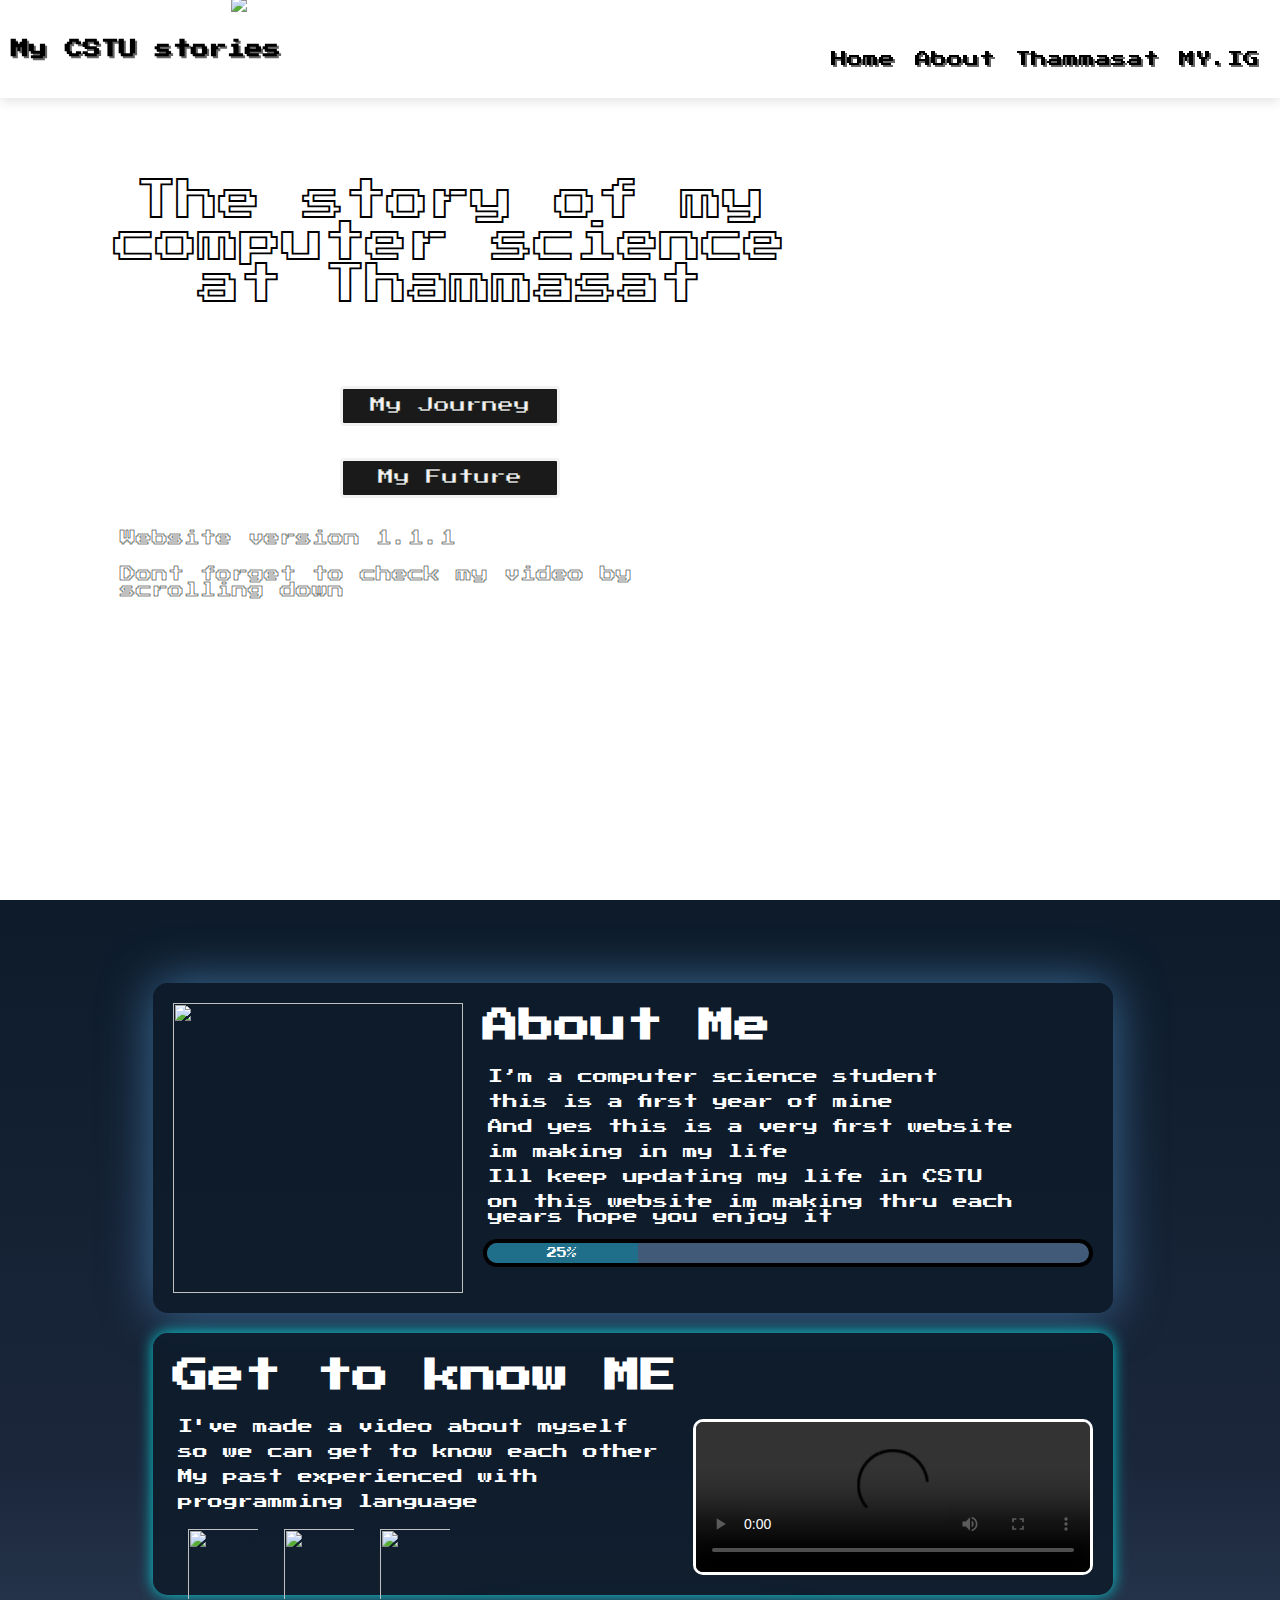
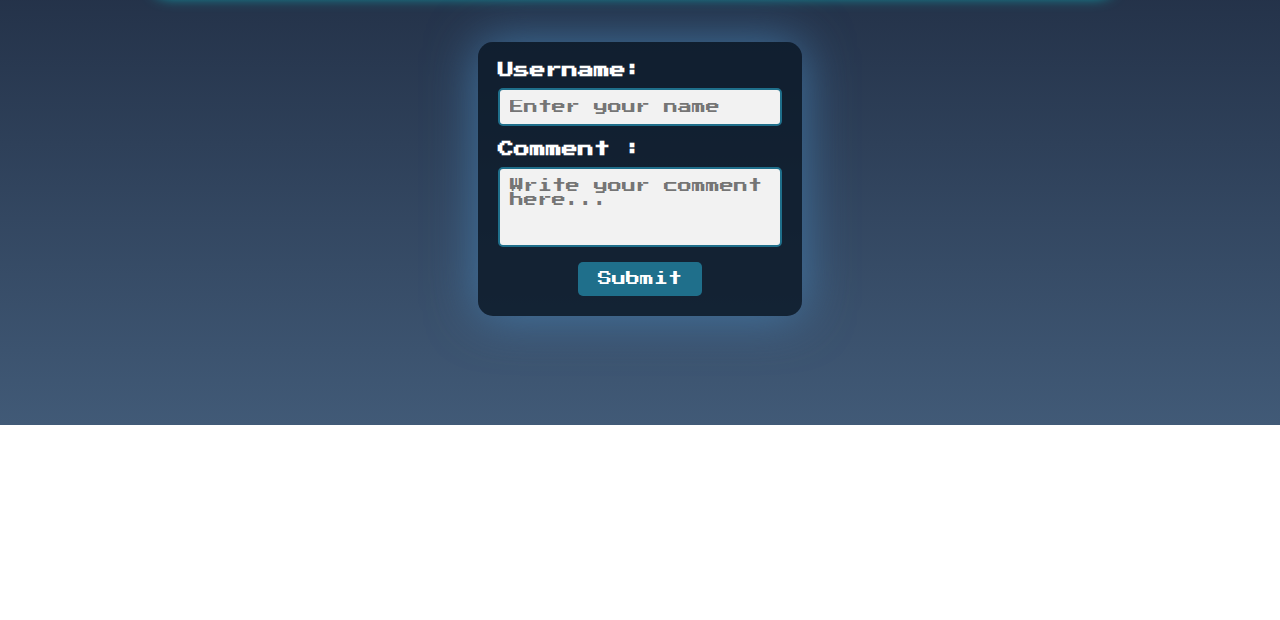
==== index.html @ 6d9c4d35 "Create Comment form" ====
<!DOCTYPE html>
<html lang="en">
    <head>
        <meta charset="UTF-8">
        <meta name="viewport" content="width=device-width, initial-scale=1.0">
        <title>My cstu stories</title>
        <link rel="stylesheet" href="index.css">                    <!--Linking main CSS-->                                        
        <link href="https://fonts.googleapis.com/css2?family=Press+Start+2P&display=swap" rel="stylesheet"> <!--import Font Press Start 2P-->
    </head>
    
    <body class="indexbody">

        <!--Navbar START-->
        <nav>                       
            <div class="topbar">
                <a href="/G26_OurCSTUStories/index.html">My CSTU stories</a>
                <img src="/G26_OurCSTUStories/resources/cs.png">      
            </div>
            <input type="checkbox" id="menu-toggle" class="menu-toggle">
            <label for="menu-toggle" class="menu-icon">
                <span></span>
                <span></span>
                <span></span>
            </label>
            <div class="menuwrap">
               <ul class="menu">  
                <li><a href="/G26_OurCSTUStories/index.html">Home</a></li>
                <li><a href="index.html#aboutme">About</a></li> 
                <li><a href="https://tu.ac.th/">Thammasat</a></li>
                <li><a href="https://www.instagram.com/shin.koom/">MY.IG</a></li>
               </ul>
            </div>
        </nav>
        <!--Navbar END-->

        <!--Banner START-->
        <header class="indexbanner">
            <div class="indexbanner-info">
                <h1>The story of  my computer science at Thammasat</h1>
                <a href="/G26_OurCSTUStories/myjourney.html">My Journey</a>
                <a href="/G26_OurCSTUStories/myfuture.html">My Future</a>
                <p>Website version 1.1.1</p>
                <p>Dont forget to check my video by scrolling down</p>
            </div>
        </header>
        <!--Banner END-->
        
        <!--About me START-->
        <section id="aboutme">
            <div class="box1">
                <img src="/G26_OurCSTUStories/resources/mypic.png">
                <div class="about-text1">
                       <h2>About Me</h2>
                       <p>I’m a computer science student </p>
                       <p>this is a first year of mine</p>
                       <p>And yes this is a very first website</p>
                       <p>im making in my life</p>
                       <p>Ill keep updating my life in CSTU </p>
                       <p>on this website im making thru each years hope you enjoy it</p>
                       <div class="progress-container">
                          <div class="progress-bar" >
                              <p>25%</p>
                          </div> 
                       </div>
                </div>
            </div>
            <div class="box2">
                <div class="about-text2">
                   <h2>Get to know ME</h2>
                   <p>I've made a video about myself</p>
                   <p>so we can get to know each other</p>
                   <p>My past experienced with</p>
                   <p>programming language</p>
                   <div class="badge">
                      <img src="/G26_OurCSTUStories/resources/C++.png" >
                      <img src="/G26_OurCSTUStories/resources/HTML.png" >
                      <img src="/G26_OurCSTUStories/resources/CSS.png" >
                   </div>
                   <video controls>
                     <source src="/G26_OurCSTUStories/resources/myvdo.mp4" type="video/mp4">
                   </video>
                </div>
            </div>

            <div class="commentForm">
                <form id="commentForm">
                    <label for="username">Username:</label>
                    <input type="text" id="username" name="username" placeholder="Enter your name" required>
        
                    <label for="comment">Comment :</label>
                    <textarea id="comment" name="comment" rows="4" placeholder="Write your comment here..." required></textarea>
        
                    <button type="button" id="submitBtn">Submit</button>
                </form>
            </div>

        </section>
        
        
         <!--About me END-->
         
         <!--Footer START-->
        <footer>
             <p>© Copyright 2024. Made by Phurin</p>
        </footer>
        <!--Footer END-->
        
    </body>
</html>
---- index.css ----
/* HOMEPAGE-PART-START */
*
{
    margin: 0;
    padding: 0;
    box-sizing: border-box;
    font-family: 'Press Start 2P', cursive;
}

html 
{
    scroll-behavior: smooth;
    overflow-x: hidden;
}

body
{
    overflow-x: hidden;
}

nav
{
  display: flex;
  justify-content: space-between;
  padding: 27px; 
  width: 100%;     
  z-index: 1000;    
  position: fixed;
  background: rgba(255, 255, 255, 0.308); 
  backdrop-filter: blur(10px); 
  border: 1px solid rgba(255, 255, 255, 0.2); 
  box-shadow: 0 4px 10px rgba(0, 0, 0, 0.1);
}

.topbar a                         
{
   text-decoration: none;
   color: black;
   font-weight: bold;
   font-size: 18px;
}

.topbar img                     
{
   display: none;
}

.menuwrap
{
    display: block;
    max-height: 0; 
    overflow: hidden;
    transition: max-height 0.5s ease-out; 
    margin-left: -150px;
    margin-top: 20px;
}

.menuwrap .menu                         
{
   list-style: none;
}

.menuwrap .menu li                     
{
    margin: 10px 0;         
}

.menuwrap .menu li a                            
{
   text-decoration: none;     
   color: black;
   padding: 10px;
   display: block;
}

.menu-toggle
{
    display: none;
}

.menu-icon
{
    display: inline-block;
    cursor: pointer;
    position: absolute;
    right: 20px;
    
}

.menu-icon span
{
    display: block;
    width: 25px;
    height: 3px;
    background-color: #000000;
    margin: 5px 0;
    transition: transform 0.3s ease; 
}

.menu-toggle:checked + .menu-icon span:nth-child(1)
{
    transform: rotate(45deg) translate(5px, 5px);
}

.menu-toggle:checked + .menu-icon span:nth-child(2)
{
    opacity: 0; 
}

.menu-toggle:checked + .menu-icon span:nth-child(3)
{
    transform: rotate(-45deg) translate(5px, -5px);
}

.menu-toggle:checked + .menu-icon + .menuwrap 
{
    max-height: 300px; 
    transition: max-height 0.5s ease-in;
}

/* Responsive styles for nav bar */
@media (min-width: 780px)
{
    .menuwrap {
        max-height: none; 
    }

    .menuwrap ul {
        display: flex;
    }

    .menuwrap ul li {
        margin: 0 15px;
    }

    .menu-icon {
        display: none;
    }

    nav{
        display: flex;
        justify-content: space-between;
        align-items: center;
        padding: 10px;
    }

    .topbar img
    {
       width: 150px;
       position: fixed;
       top: -5.5px;
       left: 230px
    }

    .topbar img
    {
      display: inline-block;
      animation: bounce 1s infinite alternate;
    }

    @keyframes bounce{
       from 
       {
          transform: translateY(0);
       }
       to 
       {
        transform: translateY(-5px);
       }
    }
}

.indexbody
{
   height: 100%;
}

.menuwrap .menu li, .topbar a
{
    text-shadow: 2px 2px #666;
    transition: color 0.3s ease, text-shadow 0.3s ease;
}

.menuwrap .menu li:hover, .topbar a:hover
{
    color: #ffffff;
    text-shadow: 2px 2px #2DE7F4, 4px 4px #0095EA;
}

.indexbanner
{
    background-image: url(/G26_OurCSTUStories/resources/bg4.gif);
    background-repeat: no-repeat;
    background-size: cover;
    background-position: center;
    width: 100vw;
    height: 100vh;
    display: flex;
    justify-content: left;
    padding-top: 80px;
}

.indexbanner-info
{
    width: 100vh;
    height: 50vh;
    color: #ffffff;
    -webkit-text-stroke: 0.5px rgb(0, 0, 0);
    padding: 100px;
}


.indexbanner-info h1
{
   font-size: 42px;
   font-size: clamp(1.875rem, 1.602rem + 1.364vw, 2.625rem);
   text-align: center;
   margin-bottom: 5rem;
}

.indexbanner a 
{
   display: block;
   width: 220px;
   height: 40px;
   margin: 0.5rem;
   margin-top: 2rem;
   margin-left: auto;
   margin-right: auto;
   background-color: #1a1a1a;
   color: #f2f2f2;
   padding: 0.5rem 1.5rem;
   text-decoration: none; 
   text-align: center;
   border: 3px solid #f2f2f2;
   border-radius: 4px;
   transition: background-color 0.2s ease, color 0.2s ease;
   margin-bottom: 2rem;
}

.indexbanner a:hover 
{
   background-color: #f2f2f2; 
   color: #1a1a1a; 
   border-color: #1a1a1a; 
}

.indexbanner-info p
{
    margin: 20px;
    font-size: clamp(0.75rem, 0.659rem + 0.455vw, 1rem);
}

#aboutme
{
    background: linear-gradient(to bottom, #0d1b2a, #1b263b, #415a77); 
    color: white;
    margin: 0;
    padding: 0;
    height: 125vh;
    width: auto;
    display: flex;
    align-items: center;
    justify-content: center;
    flex-direction: column;
    gap: 20px;
}

.box1
{
    display: flex;
    background-color: rgba(13, 27, 42, 0.85);
    color: #fff;
    border-radius: 15px;
    padding: 20px;
    max-width: 960px;
    box-shadow: 0 0 50px rgba(70, 130, 180, 0.8);
    transform: translate(-7px, -7px);
    transition: all 0.3s ease;
}

.box2
{
    display: flex;
    background-color: rgba(13, 27, 42, 0.85);
    color: #fff;
    border-radius: 15px;
    padding: 20px;
    max-width: 1000px;
    box-shadow: 0 0 15px rgba(0, 255, 255, 0.8);
    transform: translate(-7px, -7px);
    transition: all 0.3s ease;
}


video
{
    display: flex;
    width: 200px;
    border-radius: 10px;
    border: 3px solid white;
}

.box1 img
{
    width: 290px;
    height: 290px;
    object-fit: cover;
    margin-right: 20px;
    image-rendering: pixelated;
}

.about-text1 h2
{
    font-size: 36px;
    font-size: clamp(0.938rem, 0.46rem + 2.386vw, 2.25rem);
    padding-bottom: 20px;
    padding-top: 5px;
}

.about-text2 h2
{
    font-size: 36px;
    font-size: clamp(0.938rem, 0.46rem + 2.386vw, 2.25rem);
    padding-bottom: 20px;
    padding-top: 5px;
}
  
.about-text1 p, .about-text2 p
{
    font-size: 15px;
    font-size: clamp(0.563rem, 0.426rem + 0.682vw, 0.938rem);
    padding: 5px;
}

.progress-container 
{
    background-color: #415a77;;
    border-radius: 15px;
    overflow: hidden;
    margin: 10px 0;
    border: 4px solid #000;
}

.progress-bar 
{
    height: 20px;
    background-color: #1f6f8b;
    width: 25%;
    text-align: center;
}

.progress-bar p
{
    font-size: 10px;
    padding: 5px;
}

.badge
{
    padding: 10px;
}


.badge img
{
    width: 80px;
    height: 80px;
    padding: 5px;
}

footer
{
    background: black;
    padding: 1rem;
    text-align: center;
    font-size: 10px;
    color: white;
    bottom: 0;
    width: 100%;
    height: 2%;
    position: relative;
    bottom: -17vh;
}


@media (max-width: 480px)
{
    .indexbanner
    {
        justify-content: center;
    }
}

@media (max-width: 1000px)
{
    .box1 img
    {
        width: 220px;
        height: 220px;
    }

    .badge img
    {
        width: 50px;
        height: 50px;
        padding: 5px;
    }

    video
    {
        
        width: 250px;
        
    }

}

@media (min-width: 650px)
{
    video
    {
        width: 300px;
        margin-top: -200px;
        margin-left: 380px;
    }

}

@media (min-width: 790px)
{
    video
    {
        width: 320px;
        margin-top: -200px;
        margin-left: 450px;
    }

}

@media (min-width: 1100px)
{
    video
    {
        width: 400px;
        margin-top: -200px;
        margin-left: 520px;
    }
}

form {
    display: flex;
    flex-direction: column;
    align-items: center;
    background-color: rgba(13, 27, 42, 0.85);
    color: #ffffff;
    border-radius: 15px;
    padding: 20px;
    width: 90%; 
    max-width: 960px;
    box-shadow: 0 0 50px rgba(70, 130, 180, 0.8);
    transform: translate(0, 0);
    transition: all 0.3s ease;
    margin: 20px auto; 
}

form label {
    font-weight: bold;
    margin-bottom: 10px;
    text-align: left;
    width: 100%;
}

form input,
form textarea {
    width: 100%;
    padding: 10px;
    margin-bottom: 15px;
    border: 2px solid #1f6f8b;
    border-radius: 5px;
    background-color: #f2f2f2;
    font-size: 14px;
}

form button {
    background-color: #1f6f8b;
    color: white;
    border: none;
    padding: 10px 20px;
    border-radius: 5px;
    font-size: 14px;
    cursor: pointer;
    transition: background-color 0.3s ease, transform 0.3s ease;
}

form button:hover {
    background-color: #2a9fd6;
    transform: scale(1.05);
}

form textarea {
    resize: none; 
}

@media (max-width: 768px) {
    form {
        padding: 15px;
    }

    form button {
        font-size: 12px;
    }
}

/* HOMEPAGE-PART-END */
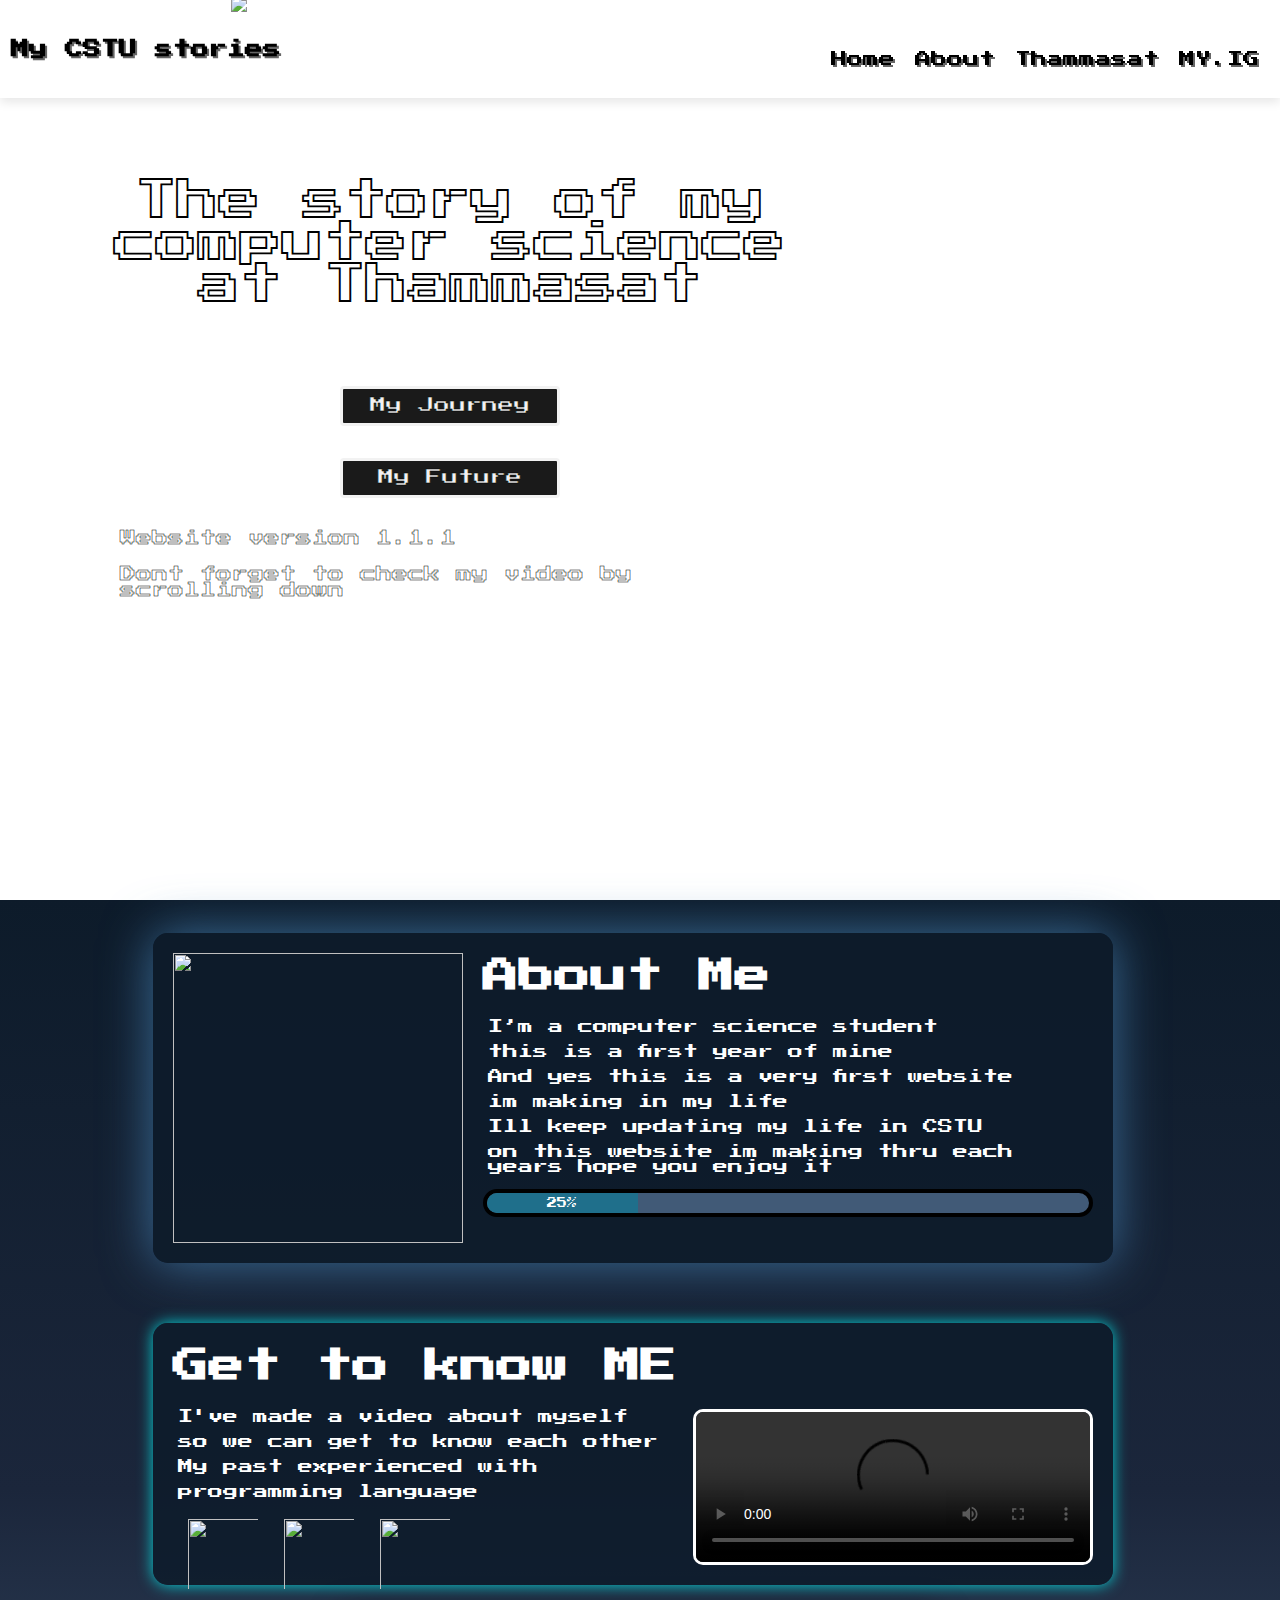
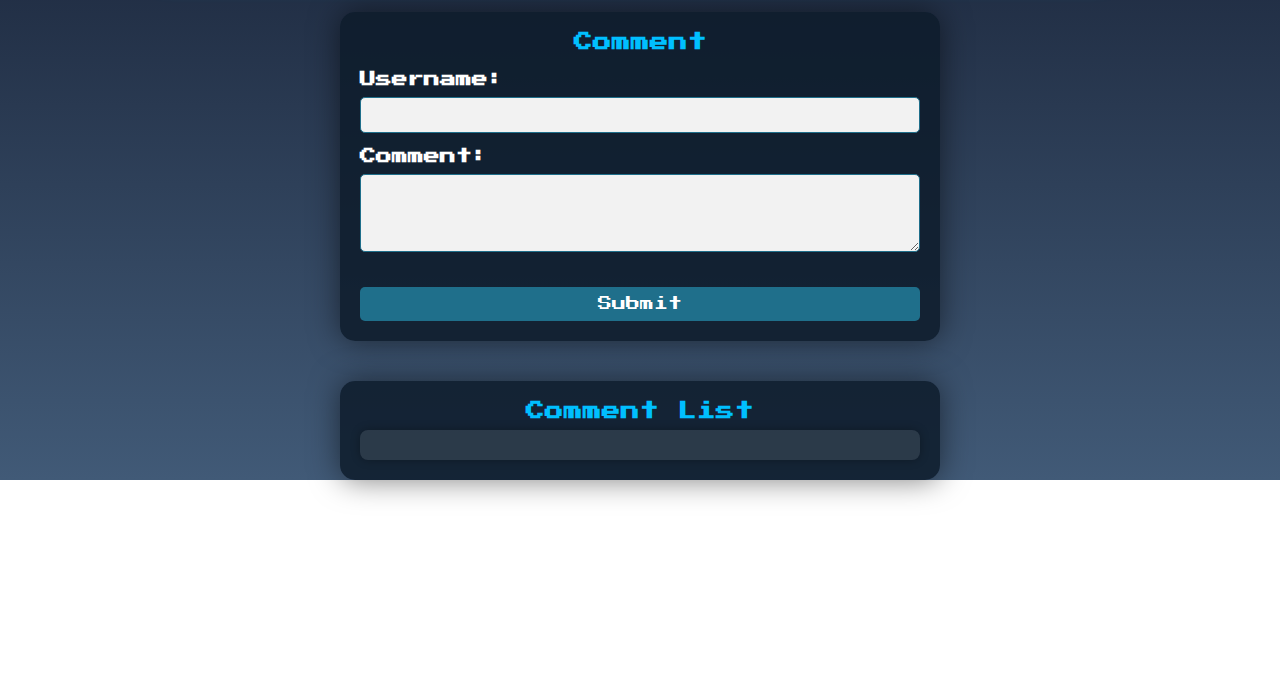
==== commit 95823d0a: "Change comment box" ====
--- a/index.html
+++ b/index.html
@@ -82,18 +82,26 @@
                 </div>
             </div>
 
-            <div class="commentForm">
-                <form id="commentForm">
-                    <label for="username">Username:</label>
-                    <input type="text" id="username" name="username" placeholder="Enter your name" required>
+            <form id="commentForm">
+                <h3>Comment</h3>
+                <label for="username">Username:</label>
+                <input type="text" id="username" name="username" required>
+                
+                <label for="comment">Comment:</label>
+                <textarea id="comment" name="comment" rows="4" required></textarea>
+                
+                <button type="submit" id="submitBtn">Submit</button>
+            </form>
         
-                    <label for="comment">Comment :</label>
-                    <textarea id="comment" name="comment" rows="4" placeholder="Write your comment here..." required></textarea>
-        
-                    <button type="button" id="submitBtn">Submit</button>
-                </form>
+            <div class="commentsListContainer">
+                <h3>Comment List</h3>
+                <div id="output" class="outputBox">
+                
+                </div>
             </div>
-
+            
+            <script src="script.js"></script>
+            
         </section>
         
         
--- a/index.css
+++ b/index.css
@@ -257,7 +257,7 @@
     color: white;
     margin: 0;
     padding: 0;
-    height: 125vh;
+   
     width: auto;
     display: flex;
     align-items: center;
@@ -277,6 +277,7 @@
     box-shadow: 0 0 50px rgba(70, 130, 180, 0.8);
     transform: translate(-7px, -7px);
     transition: all 0.3s ease;
+    margin: 40px;
 }
 
 .box2
@@ -290,6 +291,7 @@
     box-shadow: 0 0 15px rgba(0, 255, 255, 0.8);
     transform: translate(-7px, -7px);
     transition: all 0.3s ease;
+    
 }
 
 
@@ -448,39 +450,44 @@
     }
 }
 
+
 form {
-    display: flex;
-    flex-direction: column;
-    align-items: center;
-    background-color: rgba(13, 27, 42, 0.85);
-    color: #ffffff;
+    width: 90%;
+    max-width: 600px;
+    padding: 20px;
+    background-color: rgba(13, 27, 42, 0.85); 
     border-radius: 15px;
-    padding: 20px;
-    width: 90%; 
-    max-width: 960px;
-    box-shadow: 0 0 50px rgba(70, 130, 180, 0.8);
-    transform: translate(0, 0);
-    transition: all 0.3s ease;
-    margin: 20px auto; 
-}
+    box-shadow: 0 0 30px rgba(0, 0, 0, 0.5); 
+    margin-bottom: 20px;
+}
+
+
+form h3 {
+    color: #00bfff;
+    text-align: center;
+    padding-bottom: 20px;
+}
+
 
 form label {
     font-weight: bold;
-    margin-bottom: 10px;
-    text-align: left;
-    width: 100%;
-}
+    margin-bottom: 8px;
+}
+
 
 form input,
 form textarea {
     width: 100%;
     padding: 10px;
-    margin-bottom: 15px;
-    border: 2px solid #1f6f8b;
+    border: 1px solid #1f6f8b;
     border-radius: 5px;
     background-color: #f2f2f2;
+    color: #333;
     font-size: 14px;
-}
+    margin-top: 10px;
+    margin-bottom: 15px;
+}
+
 
 form button {
     background-color: #1f6f8b;
@@ -491,6 +498,9 @@
     font-size: 14px;
     cursor: pointer;
     transition: background-color 0.3s ease, transform 0.3s ease;
+    margin-top: 10px;
+    width: 100%;
+    margin-top: 20px;
 }
 
 form button:hover {
@@ -498,18 +508,35 @@
     transform: scale(1.05);
 }
 
-form textarea {
-    resize: none; 
-}
-
-@media (max-width: 768px) {
-    form {
-        padding: 15px;
-    }
-
-    form button {
-        font-size: 12px;
-    }
-}
+
+.commentsListContainer {
+    width: 90%;
+    max-width: 600px;
+    padding: 20px;
+    background-color: rgba(13, 27, 42, 0.85);
+    border-radius: 15px;
+    box-shadow: 0 0 30px rgba(0, 0, 0, 0.5);
+}
+
+.commentsListContainer h3 {
+    color: #00bfff; 
+    text-align: center;
+}
+
+.outputBox {
+    background-color: rgba(255, 255, 255, 0.1);
+    padding: 15px;
+    margin-top: 10px;
+    border-radius: 8px;
+    box-shadow: 0 0 10px rgba(0, 0, 0, 0.3);
+    color: #ffffff;
+    font-size: 16px;
+}
+
+.outputBox p {
+    margin: 10px 0;
+    line-height: 1.5;
+}
+
 
 /* HOMEPAGE-PART-END */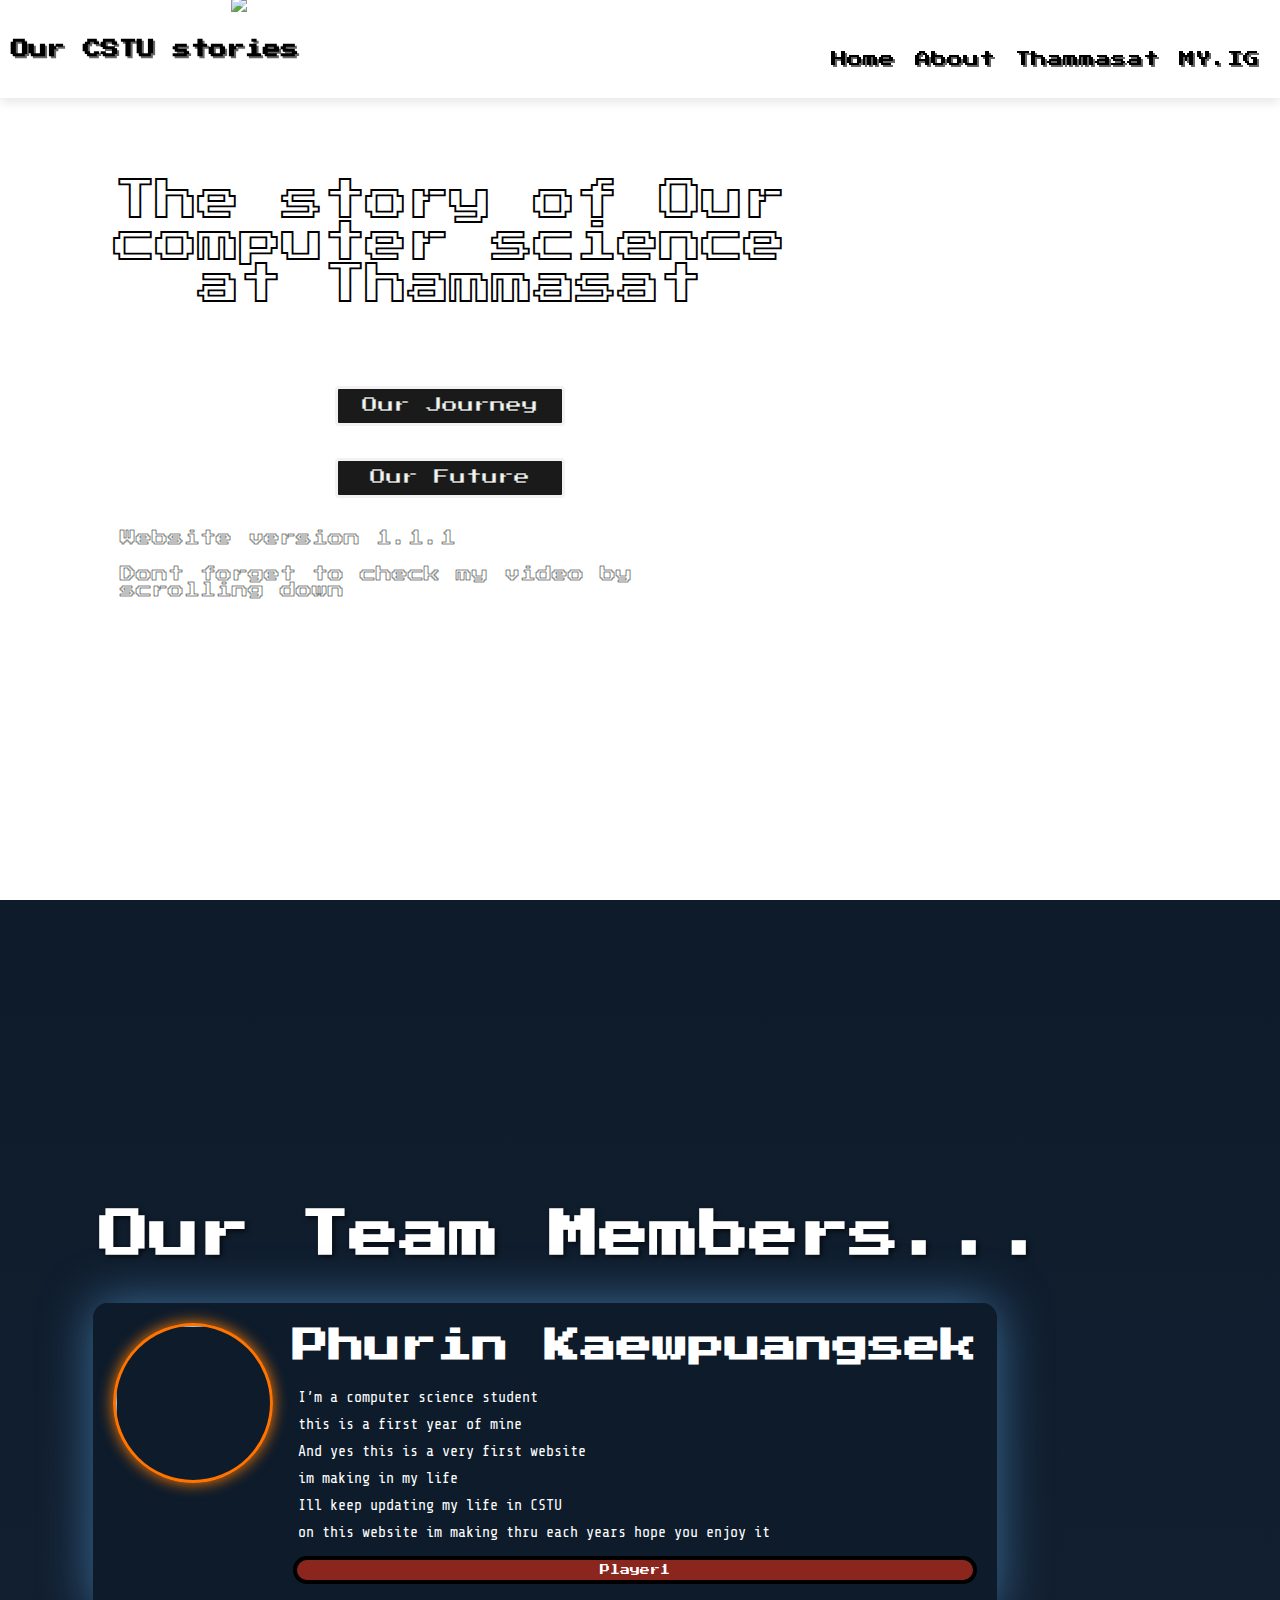
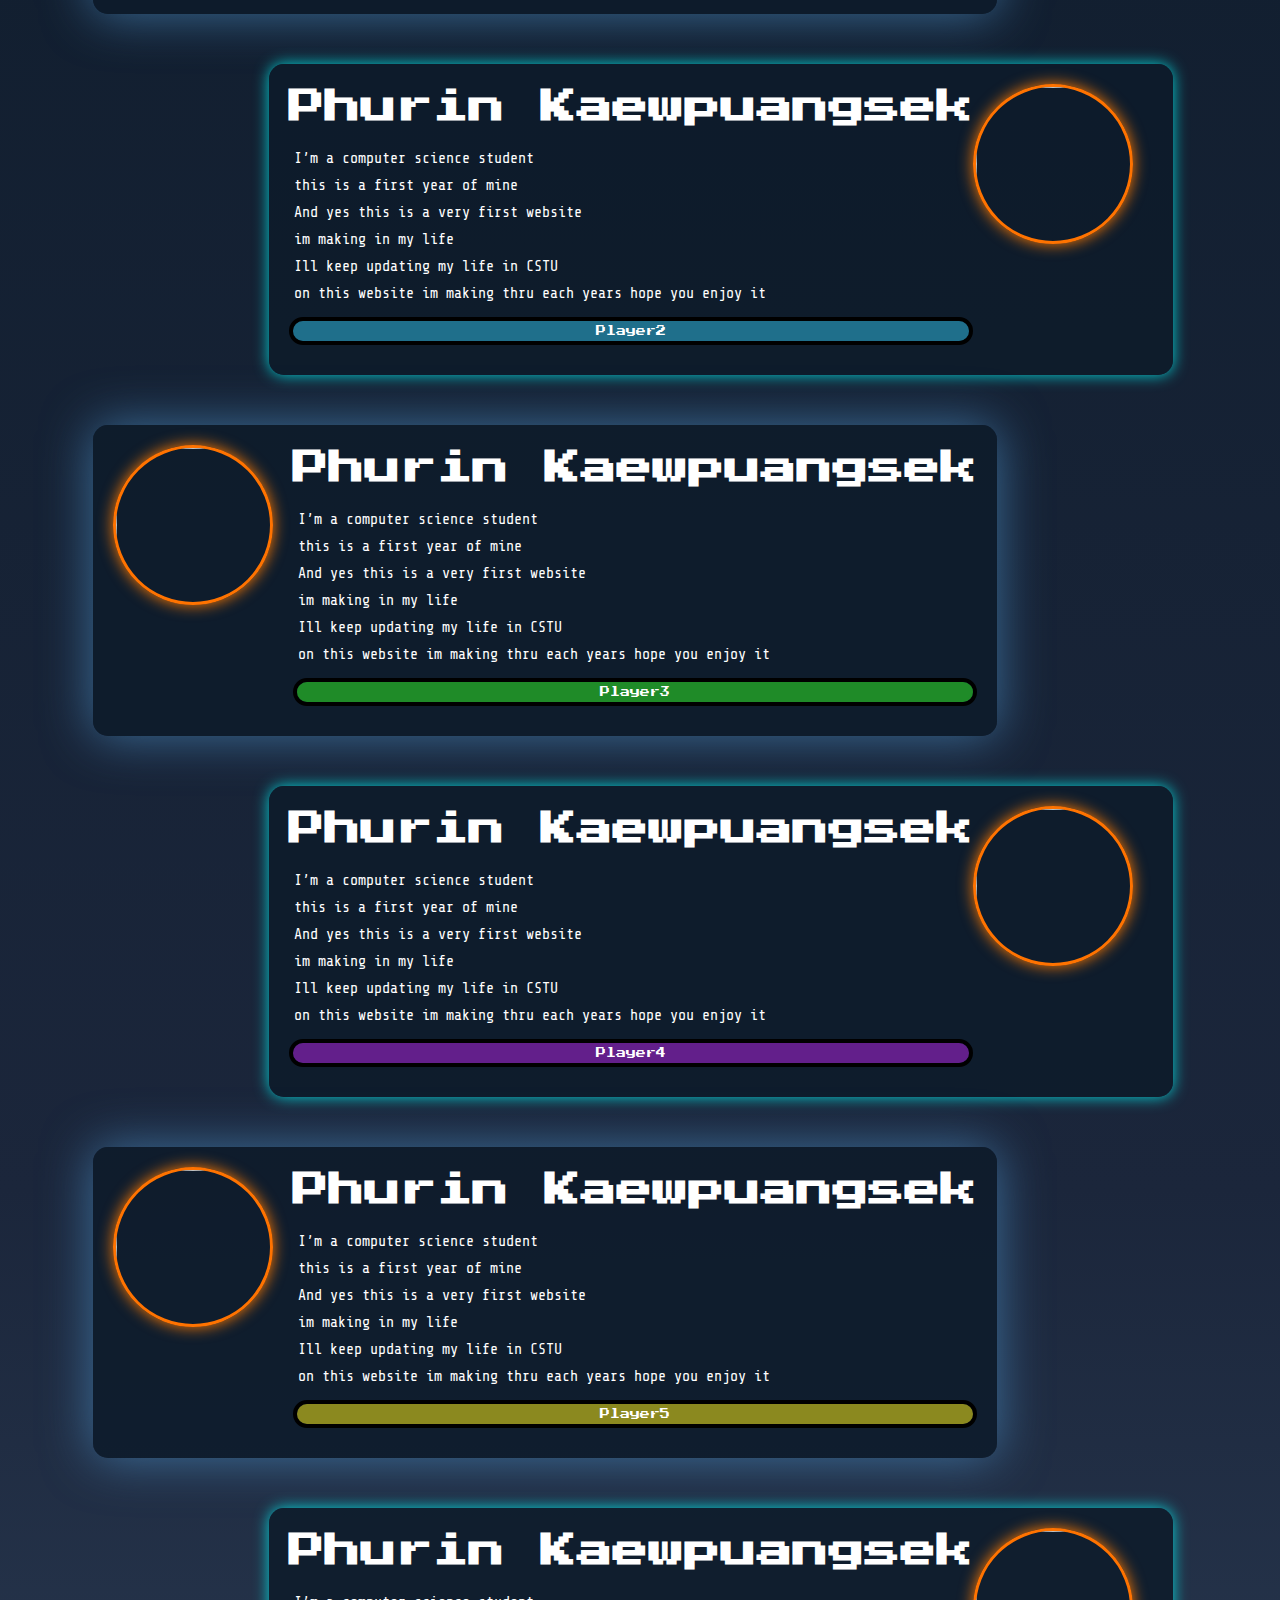
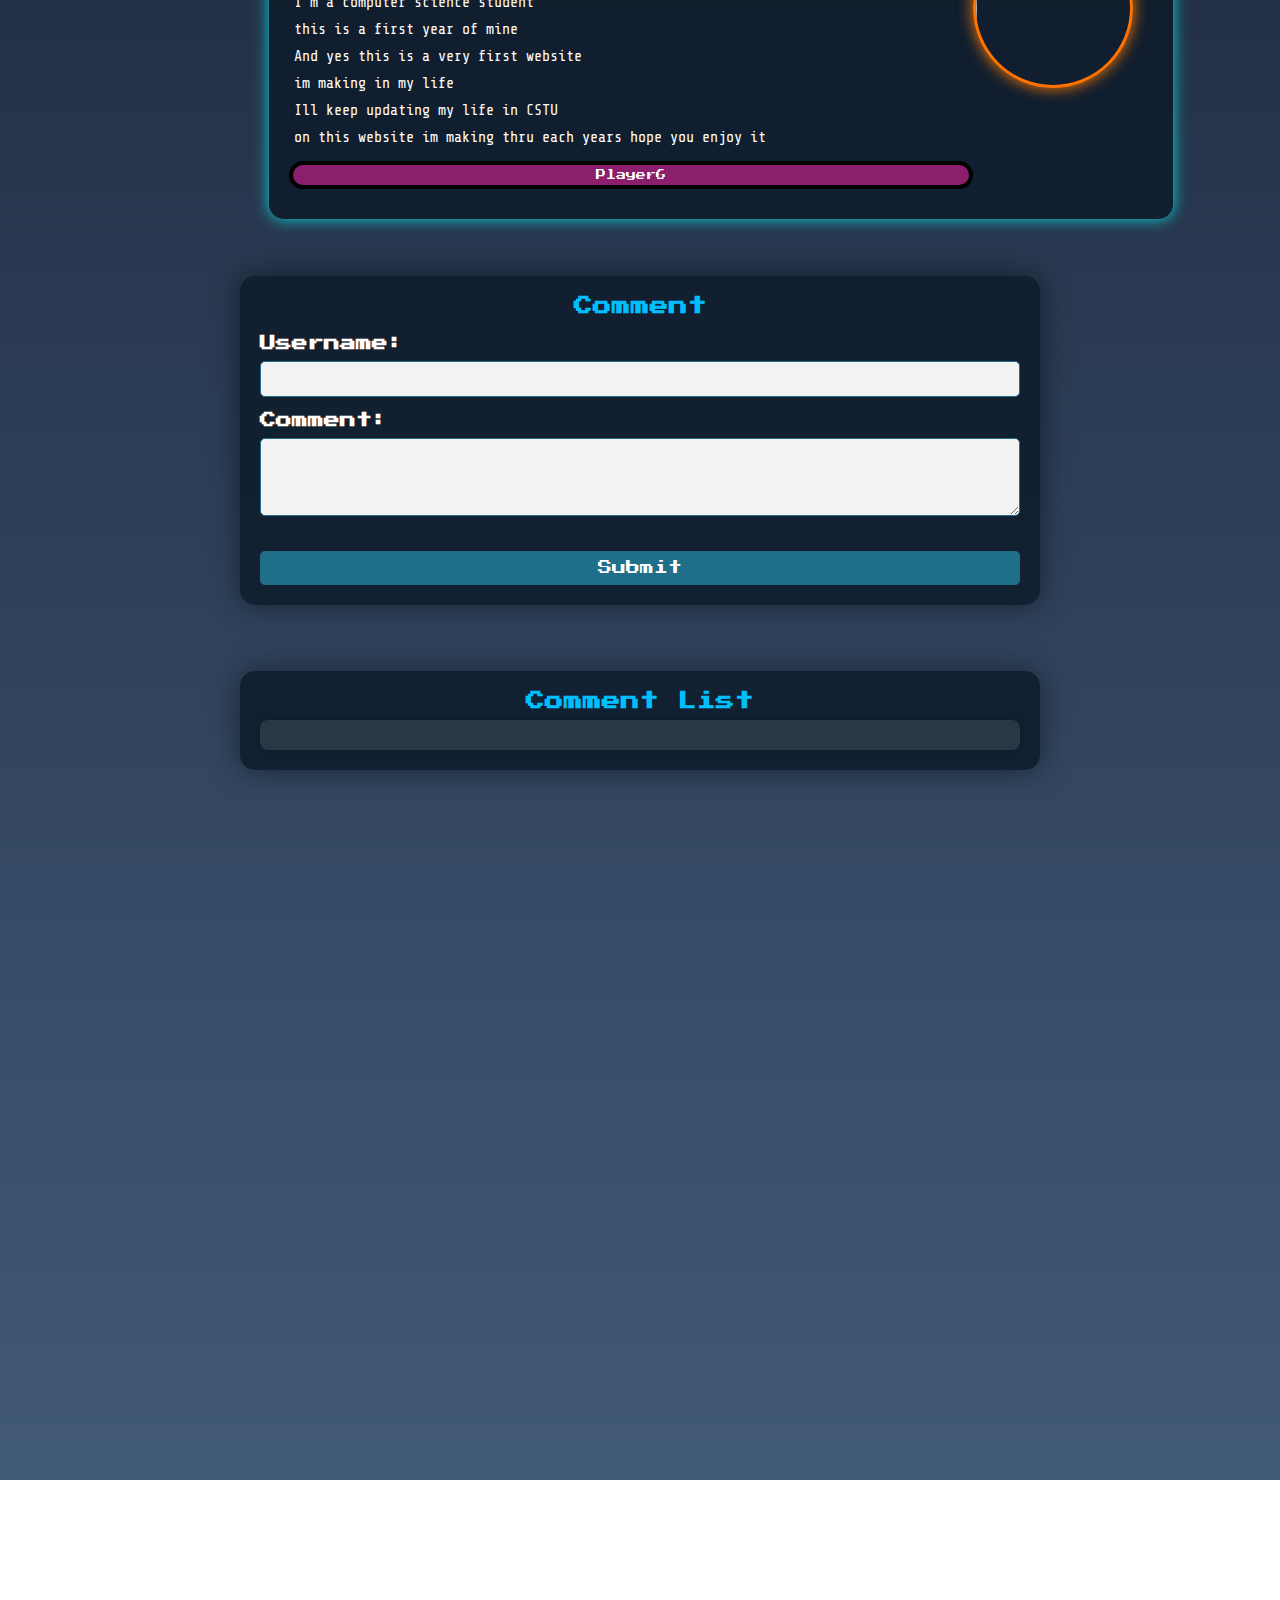
==== commit b95e9cc1: "Add: prototype Team member and add a color for comment list in index.html and index.css" ====
--- a/index.html
+++ b/index.html
@@ -6,6 +6,7 @@
         <title>My cstu stories</title>
         <link rel="stylesheet" href="index.css">                    <!--Linking main CSS-->                                        
         <link href="https://fonts.googleapis.com/css2?family=Press+Start+2P&display=swap" rel="stylesheet"> <!--import Font Press Start 2P-->
+        <link href="https://fonts.googleapis.com/css2?family=Share+Tech+Mono&display=swap" rel="stylesheet">
     </head>
     
     <body class="indexbody">
@@ -13,7 +14,7 @@
         <!--Navbar START-->
         <nav>                       
             <div class="topbar">
-                <a href="/G26_OurCSTUStories/index.html">My CSTU stories</a>
+                <a href="/G26_OurCSTUStories/index.html">Our CSTU stories</a>
                 <img src="/G26_OurCSTUStories/resources/cs.png">      
             </div>
             <input type="checkbox" id="menu-toggle" class="menu-toggle">
@@ -36,9 +37,9 @@
         <!--Banner START-->
         <header class="indexbanner">
             <div class="indexbanner-info">
-                <h1>The story of  my computer science at Thammasat</h1>
-                <a href="/G26_OurCSTUStories/myjourney.html">My Journey</a>
-                <a href="/G26_OurCSTUStories/myfuture.html">My Future</a>
+                <h1>The story of Our computer science at Thammasat</h1>
+                <a href="/G26_OurCSTUStories/myjourney.html">Our Journey</a>
+                <a href="/G26_OurCSTUStories/myfuture.html">Our Future</a>
                 <p>Website version 1.1.1</p>
                 <p>Dont forget to check my video by scrolling down</p>
             </div>
@@ -47,10 +48,11 @@
         
         <!--About me START-->
         <section id="aboutme">
+            <h1>Our Team Members...</h1>
             <div class="box1">
                 <img src="/G26_OurCSTUStories/resources/mypic.png">
                 <div class="about-text1">
-                       <h2>About Me</h2>
+                       <h2>Phurin Kaewpuangsek</h2>
                        <p>I’m a computer science student </p>
                        <p>this is a first year of mine</p>
                        <p>And yes this is a very first website</p>
@@ -58,31 +60,101 @@
                        <p>Ill keep updating my life in CSTU </p>
                        <p>on this website im making thru each years hope you enjoy it</p>
                        <div class="progress-container">
-                          <div class="progress-bar" >
-                              <p>25%</p>
+                          <div class="progress-bar1" >
+                              <p>Player1</p>
                           </div> 
                        </div>
                 </div>
             </div>
             <div class="box2">
-                <div class="about-text2">
-                   <h2>Get to know ME</h2>
-                   <p>I've made a video about myself</p>
-                   <p>so we can get to know each other</p>
-                   <p>My past experienced with</p>
-                   <p>programming language</p>
-                   <div class="badge">
-                      <img src="/G26_OurCSTUStories/resources/C++.png" >
-                      <img src="/G26_OurCSTUStories/resources/HTML.png" >
-                      <img src="/G26_OurCSTUStories/resources/CSS.png" >
-                   </div>
-                   <video controls>
-                     <source src="/G26_OurCSTUStories/resources/myvdo.mp4" type="video/mp4">
-                   </video>
+                <div class="about-text1">
+                       <h2>Phurin Kaewpuangsek</h2>
+                       <p>I’m a computer science student </p>
+                       <p>this is a first year of mine</p>
+                       <p>And yes this is a very first website</p>
+                       <p>im making in my life</p>
+                       <p>Ill keep updating my life in CSTU </p>
+                       <p>on this website im making thru each years hope you enjoy it</p>
+                       <div class="progress-container">
+                          <div class="progress-bar2" >
+                              <p>Player2</p>
+                          </div> 
+                       </div>
+                </div>
+                <img src="/G26_OurCSTUStories/resources/mypic.png">
+            </div>
+            <div class="box1">
+                <img src="/G26_OurCSTUStories/resources/mypic.png">
+                <div class="about-text1">
+                       <h2>Phurin Kaewpuangsek</h2>
+                       <p>I’m a computer science student </p>
+                       <p>this is a first year of mine</p>
+                       <p>And yes this is a very first website</p>
+                       <p>im making in my life</p>
+                       <p>Ill keep updating my life in CSTU </p>
+                       <p>on this website im making thru each years hope you enjoy it</p>
+                       <div class="progress-container">
+                          <div class="progress-bar3" >
+                              <p>Player3</p>
+                          </div> 
+                       </div>
                 </div>
             </div>
+            <div class="box2">
+                <div class="about-text1">
+                       <h2>Phurin Kaewpuangsek</h2>
+                       <p>I’m a computer science student </p>
+                       <p>this is a first year of mine</p>
+                       <p>And yes this is a very first website</p>
+                       <p>im making in my life</p>
+                       <p>Ill keep updating my life in CSTU </p>
+                       <p>on this website im making thru each years hope you enjoy it</p>
+                       <div class="progress-container">
+                          <div class="progress-bar4" >
+                              <p>Player4</p>
+                          </div> 
+                       </div>
+                </div>
+                <img src="/G26_OurCSTUStories/resources/mypic.png">
+            </div>
+            <div class="box1">
+                <img src="/G26_OurCSTUStories/resources/mypic.png">
+                <div class="about-text1">
+                       <h2>Phurin Kaewpuangsek</h2>
+                       <p>I’m a computer science student </p>
+                       <p>this is a first year of mine</p>
+                       <p>And yes this is a very first website</p>
+                       <p>im making in my life</p>
+                       <p>Ill keep updating my life in CSTU </p>
+                       <p>on this website im making thru each years hope you enjoy it</p>
+                       <div class="progress-container">
+                          <div class="progress-bar5" >
+                              <p>Player5</p>
+                          </div> 
+                       </div>
+                </div>
+            </div>
+            <div class="box2">
+                <div class="about-text1">
+                       <h2>Phurin Kaewpuangsek</h2>
+                       <p>I’m a computer science student </p>
+                       <p>this is a first year of mine</p>
+                       <p>And yes this is a very first website</p>
+                       <p>im making in my life</p>
+                       <p>Ill keep updating my life in CSTU </p>
+                       <p>on this website im making thru each years hope you enjoy it</p>
+                       <div class="progress-container">
+                          <div class="progress-bar6" >
+                              <p>Player6</p>
+                          </div> 
+                       </div>
+                </div>
+                <img src="/G26_OurCSTUStories/resources/mypic.png">
+            </div>
 
-            <form id="commentForm">
+            <div class="guestbook">
+            
+              <form id="commentForm">
                 <h3>Comment</h3>
                 <label for="username">Username:</label>
                 <input type="text" id="username" name="username" required>
@@ -91,13 +163,14 @@
                 <textarea id="comment" name="comment" rows="4" required></textarea>
                 
                 <button type="submit" id="submitBtn">Submit</button>
-            </form>
+              </form>
         
-            <div class="commentsListContainer">
-                <h3>Comment List</h3>
-                <div id="output" class="outputBox">
+              <div class="commentsListContainer">
+                  <h3>Comment List</h3>
+                  <div id="output" class="outputBox">
                 
-                </div>
+                  </div>
+               </div>
             </div>
             
             <script src="script.js"></script>
--- a/index.css
+++ b/index.css
@@ -221,7 +221,7 @@
 .indexbanner a 
 {
    display: block;
-   width: 220px;
+   width: 230px;
    height: 40px;
    margin: 0.5rem;
    margin-top: 2rem;
@@ -255,18 +255,40 @@
 {
     background: linear-gradient(to bottom, #0d1b2a, #1b263b, #415a77); 
     color: white;
-    margin: 0;
-    padding: 0;
-   
+    margin: 0px;
+    padding: 100px;
+    height: 420vh;
     width: auto;
     display: flex;
-    align-items: center;
+    align-items: start;
     justify-content: center;
     flex-direction: column;
-    gap: 20px;
-}
-
-.box1
+    gap: 50px;
+}
+
+#aboutme h1
+{
+    font-size: 50px;
+    color: #ffffff;
+    text-shadow: 2px 2px 5px rgba(0, 0, 0, 0.7);
+    animation: glow3 1.5s infinite alternate;
+    text-align: center;
+    margin-top: -400px; 
+}
+
+@keyframes glow3
+{
+    from 
+    {
+        text-shadow: 2px 2px 5px rgba(0, 0, 0, 0.7);
+    }
+    to 
+    {
+        text-shadow: 2px 2px 15px rgb(0, 255, 213);
+    }
+}
+
+.box1 
 {
     display: flex;
     background-color: rgba(13, 27, 42, 0.85);
@@ -277,7 +299,6 @@
     box-shadow: 0 0 50px rgba(70, 130, 180, 0.8);
     transform: translate(-7px, -7px);
     transition: all 0.3s ease;
-    margin: 40px;
 }
 
 .box2
@@ -287,29 +308,23 @@
     color: #fff;
     border-radius: 15px;
     padding: 20px;
-    max-width: 1000px;
+    max-width: 960px;
     box-shadow: 0 0 15px rgba(0, 255, 255, 0.8);
     transform: translate(-7px, -7px);
     transition: all 0.3s ease;
-    
-}
-
-
-video
-{
-    display: flex;
-    width: 200px;
-    border-radius: 10px;
-    border: 3px solid white;
-}
-
-.box1 img
-{
-    width: 290px;
-    height: 290px;
-    object-fit: cover;
+    align-self: end;
+}
+
+.box1 img, .box2 img
+{
+    width: 160px;
+    height: 160px;
     margin-right: 20px;
     image-rendering: pixelated;
+    border-radius: 50%;
+    border: 3px solid #ff7300; /* Bright color for contrast */
+    box-shadow: 0 0 15px #ff7b00; /* Glow effect */
+    object-fit: cover;
 }
 
 .about-text1 h2
@@ -330,10 +345,12 @@
   
 .about-text1 p, .about-text2 p
 {
-    font-size: 15px;
+    font-size: 18px;
     font-size: clamp(0.563rem, 0.426rem + 0.682vw, 0.938rem);
+    font-family: 'Share Tech Mono', monospace;
     padding: 5px;
 }
+
 
 .progress-container 
 {
@@ -344,30 +361,57 @@
     border: 4px solid #000;
 }
 
-.progress-bar 
+.progress-bar1 
+{
+    height: 20px;
+    background-color: #8b261f;
+    width: 100%;
+    text-align: center;
+
+}
+.progress-bar2 
 {
     height: 20px;
     background-color: #1f6f8b;
-    width: 25%;
-    text-align: center;
-}
-
-.progress-bar p
+    width: 100%;
+    text-align: center;
+}
+
+.progress-bar3 
+{
+    height: 20px;
+    background-color: #1f8b28;
+    width: 100%;
+    text-align: center;
+
+}
+.progress-bar4 
+{
+    height: 20px;
+    background-color: #631f8b;
+    width: 100%;
+    text-align: center;
+
+}
+.progress-bar5 
+{
+    height: 20px;
+    background-color: #8b891f;
+    width: 100%;
+    text-align: center;
+}
+
+.progress-bar6 
+{
+    height: 20px;
+    background-color: #8b1f6b;
+    width: 100%;
+    text-align: center;
+}
+.progress-bar1 p, .progress-bar2 p, .progress-bar3 p, .progress-bar4 p, .progress-bar5 p, .progress-bar6 p
 {
     font-size: 10px;
-    padding: 5px;
-}
-
-.badge
-{
-    padding: 10px;
-}
-
-
-.badge img
-{
-    width: 80px;
-    height: 80px;
+    font-family: 'Press Start 2P', cursive;
     padding: 5px;
 }
 
@@ -385,8 +429,7 @@
     bottom: -17vh;
 }
 
-
-@media (max-width: 480px)
+@media (max-width: 900px)
 {
     .indexbanner
     {
@@ -394,66 +437,18 @@
     }
 }
 
-@media (max-width: 1000px)
-{
-    .box1 img
-    {
-        width: 220px;
-        height: 220px;
-    }
-
-    .badge img
-    {
-        width: 50px;
-        height: 50px;
-        padding: 5px;
-    }
-
-    video
-    {
-        
-        width: 250px;
-        
-    }
-
-}
-
-@media (min-width: 650px)
-{
-    video
-    {
-        width: 300px;
-        margin-top: -200px;
-        margin-left: 380px;
-    }
-
-}
-
-@media (min-width: 790px)
-{
-    video
-    {
-        width: 320px;
-        margin-top: -200px;
-        margin-left: 450px;
-    }
-
-}
-
-@media (min-width: 1100px)
-{
-    video
-    {
-        width: 400px;
-        margin-top: -200px;
-        margin-left: 520px;
-    }
-}
-
-
-form {
+.guestbook
+{
+    display: flex; 
+    flex-wrap: wrap; 
+    gap: 16px; 
+    justify-content: center;
+}
+
+form
+{
     width: 90%;
-    max-width: 600px;
+    max-width: 800px;
     padding: 20px;
     background-color: rgba(13, 27, 42, 0.85); 
     border-radius: 15px;
@@ -461,19 +456,16 @@
     margin-bottom: 20px;
 }
 
-
 form h3 {
     color: #00bfff;
     text-align: center;
     padding-bottom: 20px;
 }
-
 
 form label {
     font-weight: bold;
     margin-bottom: 8px;
 }
-
 
 form input,
 form textarea {
@@ -487,7 +479,6 @@
     margin-top: 10px;
     margin-bottom: 15px;
 }
-
 
 form button {
     background-color: #1f6f8b;
@@ -508,35 +499,39 @@
     transform: scale(1.05);
 }
 
-
-.commentsListContainer {
+.commentsListContainer
+{
     width: 90%;
-    max-width: 600px;
+    max-width: 800px;
+    margin-top: 30px;
     padding: 20px;
     background-color: rgba(13, 27, 42, 0.85);
     border-radius: 15px;
     box-shadow: 0 0 30px rgba(0, 0, 0, 0.5);
+    align-self: end;
 }
 
 .commentsListContainer h3 {
-    color: #00bfff; 
+    color: #00bfff; /* สีฟ้า */
     text-align: center;
 }
 
 .outputBox {
-    background-color: rgba(255, 255, 255, 0.1);
+    background-color: rgba(255, 255, 255, 0.1); /* ฉากหลังโปร่งแสง */
     padding: 15px;
     margin-top: 10px;
     border-radius: 8px;
     box-shadow: 0 0 10px rgba(0, 0, 0, 0.3);
     color: #ffffff;
     font-size: 16px;
-}
-
-.outputBox p {
-    margin: 10px 0;
-    line-height: 1.5;
-}
-
+    width: 100%; /* ให้กล่องขยายเต็มที่ */
+    word-wrap: break-word; /* ตัดข้อความที่ยาวเกิน */
+    overflow-wrap: break-word; /* ตัดคำยาวเป็นบรรทัดใหม่ */
+}
+
+strong
+{
+     color: #ff9900;  /*ทำให้ username ใน comment list เป็นสีส้ม */
+}
 
 /* HOMEPAGE-PART-END */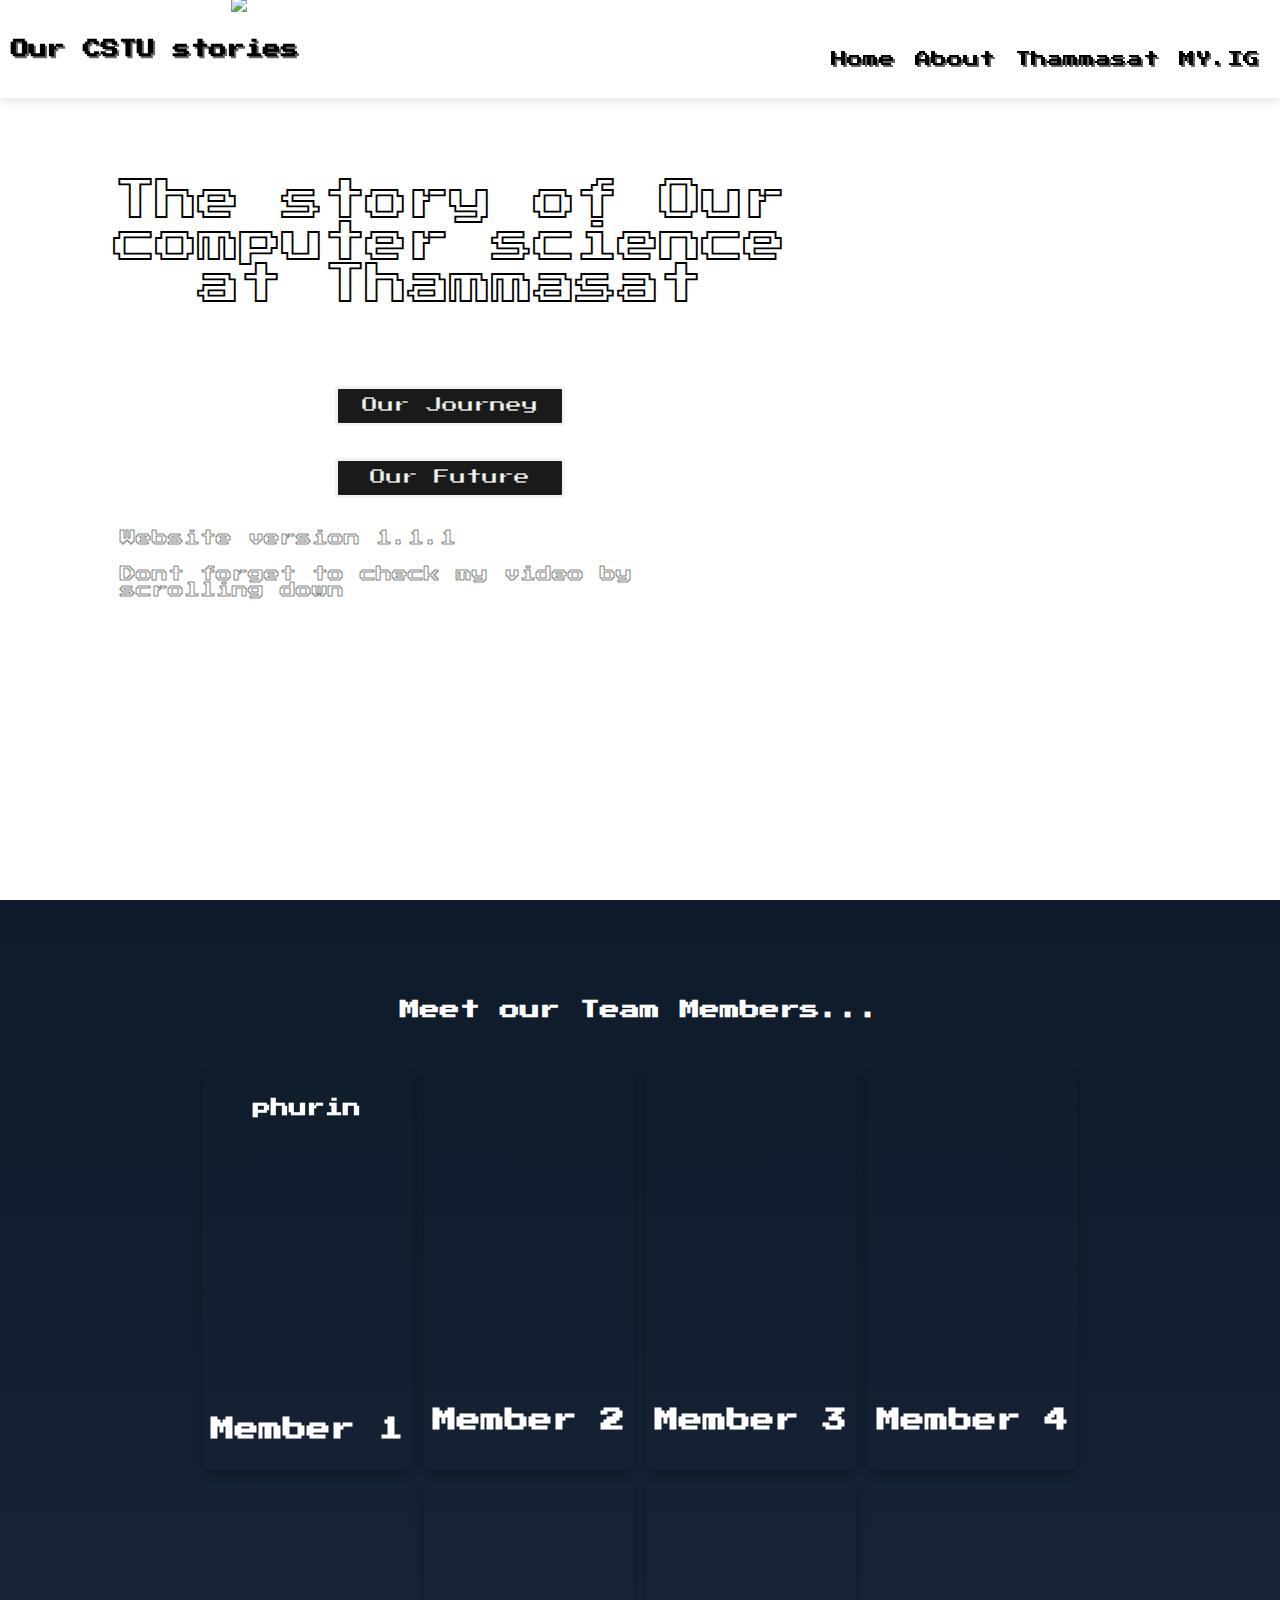
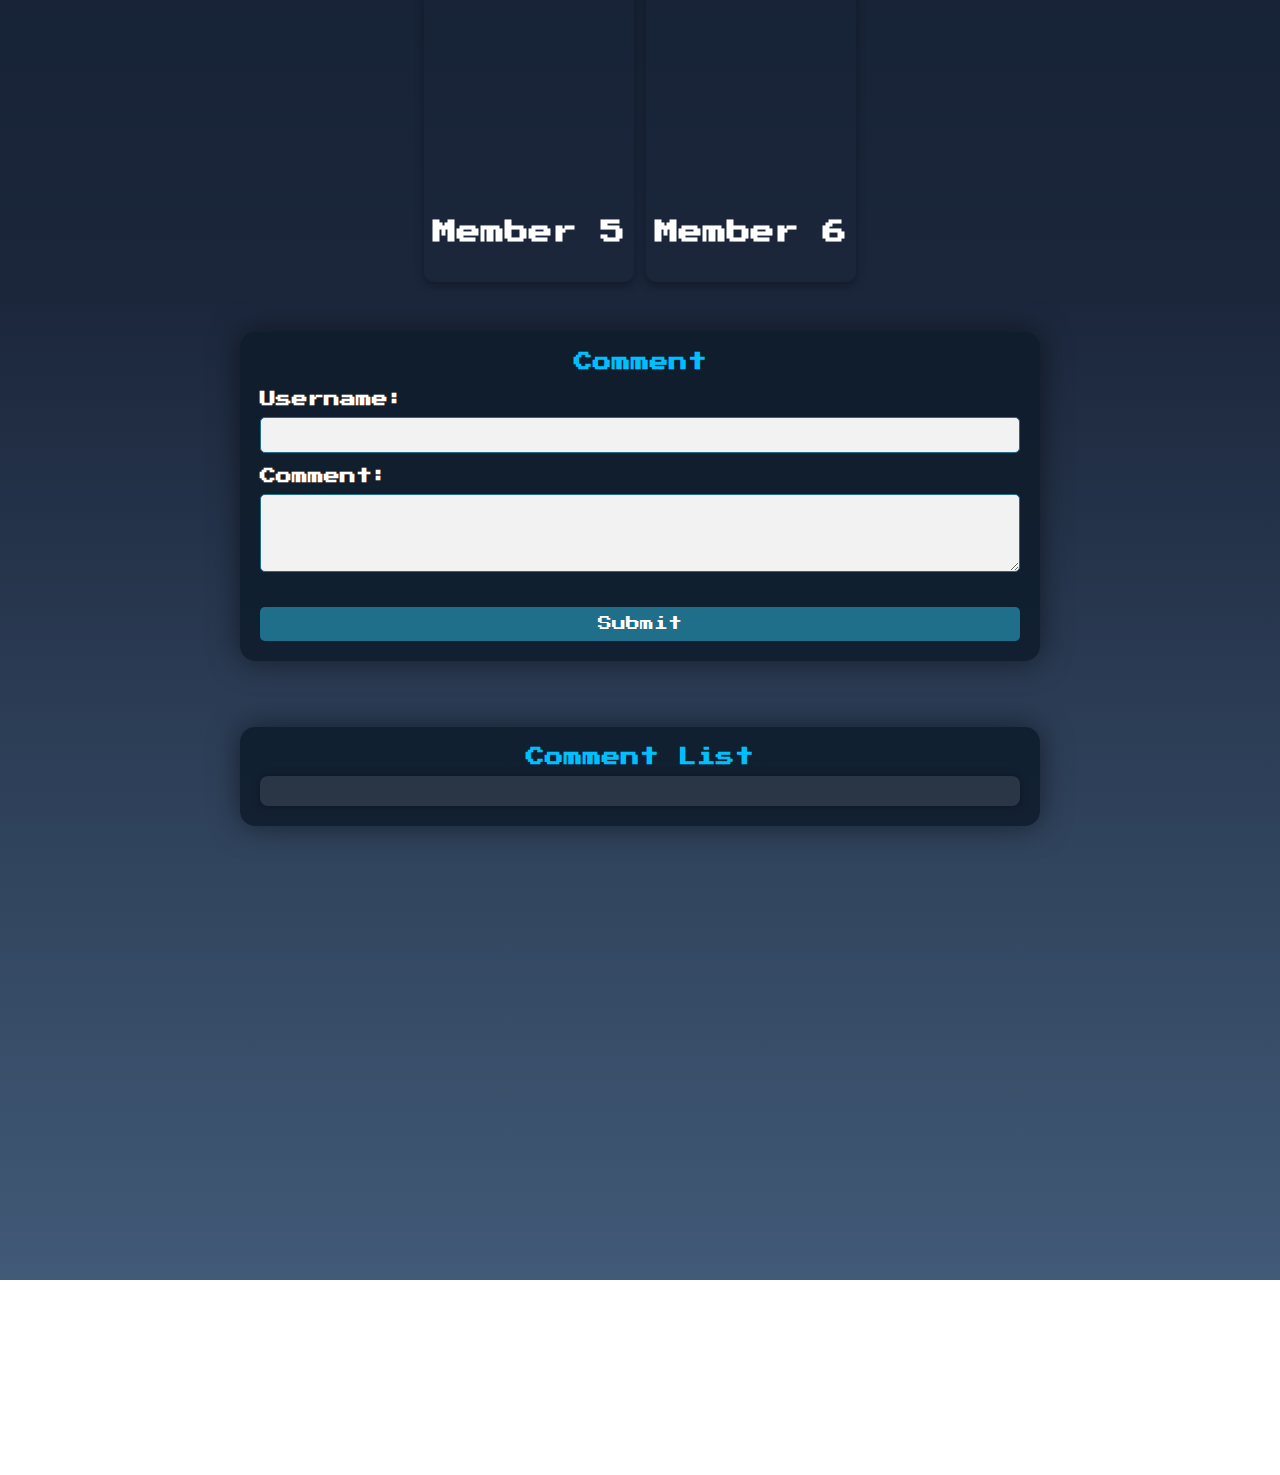
==== commit 451868cd: "fix: recreating Team member section in index.html and index.css file also fix nav bar in both myfutu" ====
--- a/index.html
+++ b/index.html
@@ -48,109 +48,84 @@
         
         <!--About me START-->
         <section id="aboutme">
-            <h1>Our Team Members...</h1>
-            <div class="box1">
-                <img src="/G26_OurCSTUStories/resources/mypic.png">
-                <div class="about-text1">
-                       <h2>Phurin Kaewpuangsek</h2>
-                       <p>I’m a computer science student </p>
-                       <p>this is a first year of mine</p>
-                       <p>And yes this is a very first website</p>
-                       <p>im making in my life</p>
-                       <p>Ill keep updating my life in CSTU </p>
-                       <p>on this website im making thru each years hope you enjoy it</p>
-                       <div class="progress-container">
-                          <div class="progress-bar1" >
-                              <p>Player1</p>
-                          </div> 
-                       </div>
+            <h1>Meet our Team Members...</h1>
+
+            <section id="team">
+                <div class="team-row">
+                    <div class="team-card">
+                        <div class="team-card-inner">
+                            <div class="team-card-front" id="member1">
+                                <h3>phurin</h3>
+                                <h2>Member 1</h2>
+                            </div>
+                            <div class="team-card-back">
+                                <h3>Fun Fact!</h3>
+                                <p>This is my first website ever, and I’m excited to learn more about programming!</p>
+                            </div>
+                        </div>
+                    </div>
+            
+                    <div class="team-card">
+                        <div class="team-card-inner">
+                            <div class="team-card-front" id="member2">
+                                <h2>Member 2</h2>
+                            </div>
+                            <div class="team-card-back">
+                                <h3>Fun Fact!</h3>
+                                <p>Enjoys solving puzzles and playing retro games!</p>
+                            </div>
+                        </div>
+                    </div>
+            
+                    <div class="team-card">
+                        <div class="team-card-inner">
+                            <div class="team-card-front" id="member3">
+                                <h2>Member 3</h2>
+                            </div>
+                            <div class="team-card-back">
+                                <h3>Fun Fact!</h3>
+                                <p>Dreams of building their own game one day!</p>
+                            </div>
+                        </div>
+                    </div>
+            
+                    <div class="team-card">
+                        <div class="team-card-inner">
+                            <div class="team-card-front" id="member4">
+                                <h2>Member 4</h2>
+                            </div>
+                            <div class="team-card-back">
+                                <h3>Fun Fact!</h3>
+                                <p>Loves to experiment with AI and automation tools.</p>
+                            </div>
+                        </div>
+                    </div>
+            
+                    <div class="team-card">
+                        <div class="team-card-inner">
+                            <div class="team-card-front" id="member5">
+                                <h2>Member 5</h2>
+                            </div>
+                            <div class="team-card-back">
+                                <h3>Fun Fact!</h3>
+                                <p>Enjoys designing websites with a retro aesthetic!</p>
+                            </div>
+                        </div>
+                    </div>
+            
+                    <div class="team-card">
+                        <div class="team-card-inner">
+                            <div class="team-card-front" id="member6">
+                                <h2>Member 6</h2>
+                            </div>
+                            <div class="team-card-back">
+                                <h3>Fun Fact!</h3>
+                                <p>Wants to master JavaScript and become a frontend expert!</p>
+                            </div>
+                        </div>
+                    </div>
                 </div>
-            </div>
-            <div class="box2">
-                <div class="about-text1">
-                       <h2>Phurin Kaewpuangsek</h2>
-                       <p>I’m a computer science student </p>
-                       <p>this is a first year of mine</p>
-                       <p>And yes this is a very first website</p>
-                       <p>im making in my life</p>
-                       <p>Ill keep updating my life in CSTU </p>
-                       <p>on this website im making thru each years hope you enjoy it</p>
-                       <div class="progress-container">
-                          <div class="progress-bar2" >
-                              <p>Player2</p>
-                          </div> 
-                       </div>
-                </div>
-                <img src="/G26_OurCSTUStories/resources/mypic.png">
-            </div>
-            <div class="box1">
-                <img src="/G26_OurCSTUStories/resources/mypic.png">
-                <div class="about-text1">
-                       <h2>Phurin Kaewpuangsek</h2>
-                       <p>I’m a computer science student </p>
-                       <p>this is a first year of mine</p>
-                       <p>And yes this is a very first website</p>
-                       <p>im making in my life</p>
-                       <p>Ill keep updating my life in CSTU </p>
-                       <p>on this website im making thru each years hope you enjoy it</p>
-                       <div class="progress-container">
-                          <div class="progress-bar3" >
-                              <p>Player3</p>
-                          </div> 
-                       </div>
-                </div>
-            </div>
-            <div class="box2">
-                <div class="about-text1">
-                       <h2>Phurin Kaewpuangsek</h2>
-                       <p>I’m a computer science student </p>
-                       <p>this is a first year of mine</p>
-                       <p>And yes this is a very first website</p>
-                       <p>im making in my life</p>
-                       <p>Ill keep updating my life in CSTU </p>
-                       <p>on this website im making thru each years hope you enjoy it</p>
-                       <div class="progress-container">
-                          <div class="progress-bar4" >
-                              <p>Player4</p>
-                          </div> 
-                       </div>
-                </div>
-                <img src="/G26_OurCSTUStories/resources/mypic.png">
-            </div>
-            <div class="box1">
-                <img src="/G26_OurCSTUStories/resources/mypic.png">
-                <div class="about-text1">
-                       <h2>Phurin Kaewpuangsek</h2>
-                       <p>I’m a computer science student </p>
-                       <p>this is a first year of mine</p>
-                       <p>And yes this is a very first website</p>
-                       <p>im making in my life</p>
-                       <p>Ill keep updating my life in CSTU </p>
-                       <p>on this website im making thru each years hope you enjoy it</p>
-                       <div class="progress-container">
-                          <div class="progress-bar5" >
-                              <p>Player5</p>
-                          </div> 
-                       </div>
-                </div>
-            </div>
-            <div class="box2">
-                <div class="about-text1">
-                       <h2>Phurin Kaewpuangsek</h2>
-                       <p>I’m a computer science student </p>
-                       <p>this is a first year of mine</p>
-                       <p>And yes this is a very first website</p>
-                       <p>im making in my life</p>
-                       <p>Ill keep updating my life in CSTU </p>
-                       <p>on this website im making thru each years hope you enjoy it</p>
-                       <div class="progress-container">
-                          <div class="progress-bar6" >
-                              <p>Player6</p>
-                          </div> 
-                       </div>
-                </div>
-                <img src="/G26_OurCSTUStories/resources/mypic.png">
-            </div>
+            </section>
 
             <div class="guestbook">
             
--- a/index.css
+++ b/index.css
@@ -257,163 +257,132 @@
     color: white;
     margin: 0px;
     padding: 100px;
-    height: 420vh;
+    height: 220vh;
     width: auto;
+}
+
+#aboutme h1
+{
+    text-align: center;
+    font-size: 20px;
+}
+
+/* teamcard start */
+.team-row {
     display: flex;
-    align-items: start;
+    flex-wrap: wrap;
     justify-content: center;
+    gap: 12px;
+    margin: 50px 0;
+}
+
+/* Team Card */
+.team-card {
+    width: 210px;
+    height: 400px;
+    perspective: 1000px;
+}
+
+#member1
+{
+    background-image: url(/G26_OurCSTUStories/resources/member1.jpg);
+    background-position: center;
+    background-size: cover;
+}
+
+#member2
+{
+    background-image: url(/G26_OurCSTUStories/resources/member2.jpg);
+    background-position: center;
+    background-size: cover;
+}
+
+#member3
+{
+    background-image: url(/G26_OurCSTUStories/resources/member3.jpg);
+    background-position: center;
+    background-size: cover;
+}
+
+#member4
+{
+    background-image: url(/G26_OurCSTUStories/resources/member4.jpg);
+    background-position: center;
+    background-size: cover;
+}
+
+#member5
+{
+    background-image: url(/G26_OurCSTUStories/resources/member5.jpg);
+    background-position: center;
+    background-size: cover;
+}
+
+#member6
+{
+    background-image: url(/G26_OurCSTUStories/resources/member6.jpg);
+    background-position: center;
+    background-size: cover;
+}
+
+.team-card-inner {
+    width: 100%;
+    height: 100%;
+    position: relative;
+    transform-style: preserve-3d;
+    transition: transform 0.8s;
+}
+
+.team-card:hover .team-card-inner {
+    transform: rotateY(180deg);
+}
+
+.team-card-front, .team-card-back {
+    position: absolute;
+    width: 100%;
+    height: 100%;
+    backface-visibility: hidden;
+    border-radius: 10px;
+    display: flex;
     flex-direction: column;
-    gap: 50px;
-}
-
-#aboutme h1
-{
-    font-size: 50px;
-    color: #ffffff;
-    text-shadow: 2px 2px 5px rgba(0, 0, 0, 0.7);
-    animation: glow3 1.5s infinite alternate;
+    justify-content: center;
+    align-items: center;
     text-align: center;
-    margin-top: -400px; 
-}
-
-@keyframes glow3
-{
-    from 
-    {
-        text-shadow: 2px 2px 5px rgba(0, 0, 0, 0.7);
-    }
-    to 
-    {
-        text-shadow: 2px 2px 15px rgb(0, 255, 213);
-    }
-}
-
-.box1 
-{
-    display: flex;
-    background-color: rgba(13, 27, 42, 0.85);
     color: #fff;
-    border-radius: 15px;
-    padding: 20px;
-    max-width: 960px;
-    box-shadow: 0 0 50px rgba(70, 130, 180, 0.8);
-    transform: translate(-7px, -7px);
-    transition: all 0.3s ease;
-}
-
-.box2
-{
-    display: flex;
-    background-color: rgba(13, 27, 42, 0.85);
-    color: #fff;
-    border-radius: 15px;
-    padding: 20px;
-    max-width: 960px;
-    box-shadow: 0 0 15px rgba(0, 255, 255, 0.8);
-    transform: translate(-7px, -7px);
-    transition: all 0.3s ease;
-    align-self: end;
-}
-
-.box1 img, .box2 img
-{
-    width: 160px;
-    height: 160px;
-    margin-right: 20px;
-    image-rendering: pixelated;
-    border-radius: 50%;
-    border: 3px solid #ff7300; /* Bright color for contrast */
-    box-shadow: 0 0 15px #ff7b00; /* Glow effect */
-    object-fit: cover;
-}
-
-.about-text1 h2
-{
-    font-size: 36px;
-    font-size: clamp(0.938rem, 0.46rem + 2.386vw, 2.25rem);
-    padding-bottom: 20px;
-    padding-top: 5px;
-}
-
-.about-text2 h2
-{
-    font-size: 36px;
-    font-size: clamp(0.938rem, 0.46rem + 2.386vw, 2.25rem);
-    padding-bottom: 20px;
-    padding-top: 5px;
-}
-  
-.about-text1 p, .about-text2 p
-{
+    box-shadow: 0 4px 10px rgba(0, 0, 0, 0.3);
+}
+
+.team-card-front {
+    background: linear-gradient(145deg, #1b263b, #415a77);
+
+}
+
+.team-card-front h2
+{
+    margin-top: 300px;
+
+}
+
+.team-card-front h3
+{
+    margin-top: 0px;
     font-size: 18px;
-    font-size: clamp(0.563rem, 0.426rem + 0.682vw, 0.938rem);
-    font-family: 'Share Tech Mono', monospace;
-    padding: 5px;
-}
-
-
-.progress-container 
-{
-    background-color: #415a77;;
-    border-radius: 15px;
-    overflow: hidden;
-    margin: 10px 0;
-    border: 4px solid #000;
-}
-
-.progress-bar1 
-{
-    height: 20px;
-    background-color: #8b261f;
-    width: 100%;
-    text-align: center;
-
-}
-.progress-bar2 
-{
-    height: 20px;
-    background-color: #1f6f8b;
-    width: 100%;
-    text-align: center;
-}
-
-.progress-bar3 
-{
-    height: 20px;
-    background-color: #1f8b28;
-    width: 100%;
-    text-align: center;
-
-}
-.progress-bar4 
-{
-    height: 20px;
-    background-color: #631f8b;
-    width: 100%;
-    text-align: center;
-
-}
-.progress-bar5 
-{
-    height: 20px;
-    background-color: #8b891f;
-    width: 100%;
-    text-align: center;
-}
-
-.progress-bar6 
-{
-    height: 20px;
-    background-color: #8b1f6b;
-    width: 100%;
-    text-align: center;
-}
-.progress-bar1 p, .progress-bar2 p, .progress-bar3 p, .progress-bar4 p, .progress-bar5 p, .progress-bar6 p
-{
-    font-size: 10px;
-    font-family: 'Press Start 2P', cursive;
-    padding: 5px;
-}
+}
+
+.team-card-back {
+    background: linear-gradient(145deg, #ff7300, #ffb700);
+    transform: rotateY(180deg);
+}
+
+/* Responsive for Smaller Screens */
+@media (max-width: 768px) {
+    .team-card {
+        width: 150px;
+        height: 250px;
+    }
+}
+
+/* teamcard end */
 
 footer
 {
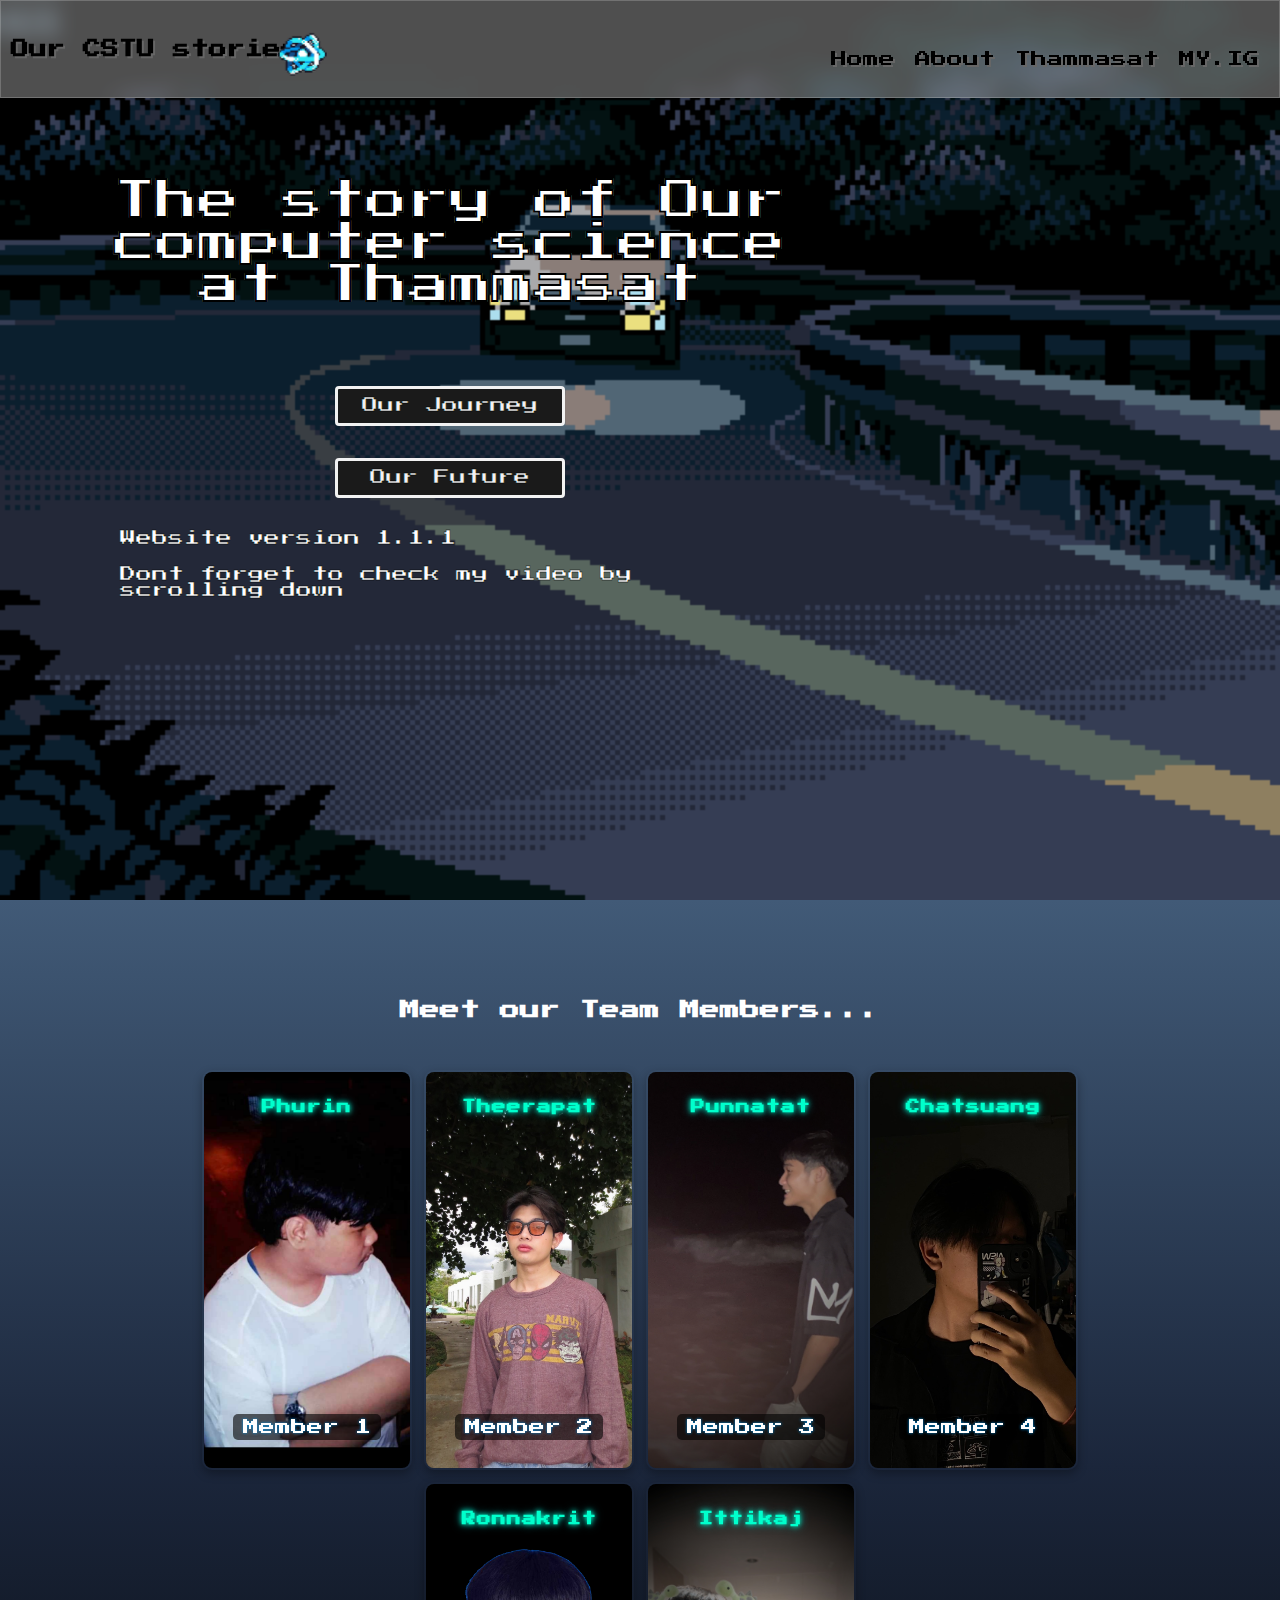
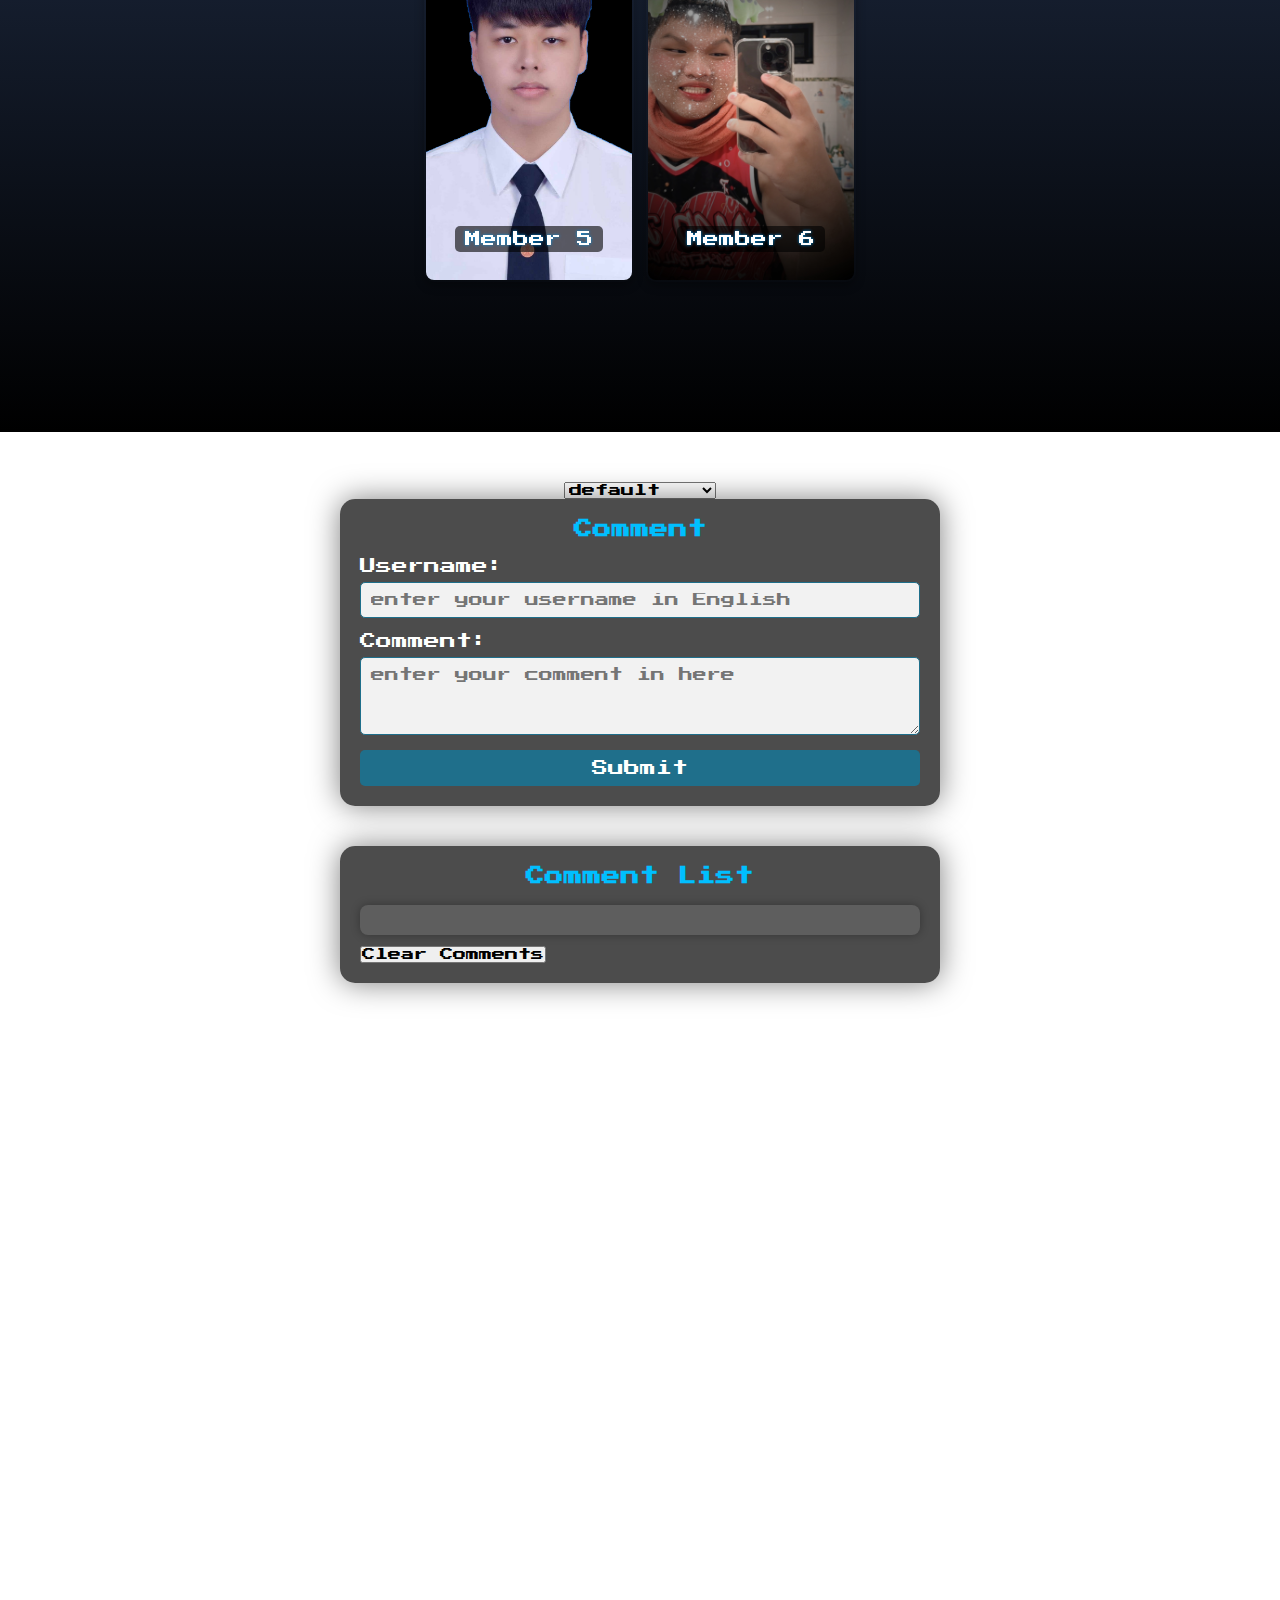
==== commit 473137ca: "fixing path to link file in index.html and css.html also add new feature for comment section in inde" ====
--- a/index.html
+++ b/index.html
@@ -7,6 +7,7 @@
         <link rel="stylesheet" href="index.css">                    <!--Linking main CSS-->                                        
         <link href="https://fonts.googleapis.com/css2?family=Press+Start+2P&display=swap" rel="stylesheet"> <!--import Font Press Start 2P-->
         <link href="https://fonts.googleapis.com/css2?family=Share+Tech+Mono&display=swap" rel="stylesheet">
+
     </head>
     
     <body class="indexbody">
@@ -14,8 +15,8 @@
         <!--Navbar START-->
         <nav>                       
             <div class="topbar">
-                <a href="/G26_OurCSTUStories/index.html">Our CSTU stories</a>
-                <img src="/G26_OurCSTUStories/resources/cs.png">      
+                <a href="/index.html">Our CSTU stories</a>
+                <img src="/resources/cs.png">      
             </div>
             <input type="checkbox" id="menu-toggle" class="menu-toggle">
             <label for="menu-toggle" class="menu-icon">
@@ -25,7 +26,7 @@
             </label>
             <div class="menuwrap">
                <ul class="menu">  
-                <li><a href="/G26_OurCSTUStories/index.html">Home</a></li>
+                <li><a href="/index.html">Home</a></li>
                 <li><a href="index.html#aboutme">About</a></li> 
                 <li><a href="https://tu.ac.th/">Thammasat</a></li>
                 <li><a href="https://www.instagram.com/shin.koom/">MY.IG</a></li>
@@ -38,8 +39,8 @@
         <header class="indexbanner">
             <div class="indexbanner-info">
                 <h1>The story of Our computer science at Thammasat</h1>
-                <a href="/G26_OurCSTUStories/myjourney.html">Our Journey</a>
-                <a href="/G26_OurCSTUStories/myfuture.html">Our Future</a>
+                <a href="/myjourney.html">Our Journey</a>
+                <a href="/myfuture.html">Our Future</a>
                 <p>Website version 1.1.1</p>
                 <p>Dont forget to check my video by scrolling down</p>
             </div>
@@ -49,16 +50,15 @@
         <!--About me START-->
         <section id="aboutme">
             <h1>Meet our Team Members...</h1>
-
             <section id="team">
                 <div class="team-row">
                     <div class="team-card">
                         <div class="team-card-inner">
                             <div class="team-card-front" id="member1">
-                                <h3>phurin</h3>
+                                <h3>Phurin</h3>
                                 <h2>Member 1</h2>
                             </div>
-                            <div class="team-card-back">
+                            <div class="team-card-back" id="back1">
                                 <h3>Fun Fact!</h3>
                                 <p>This is my first website ever, and I’m excited to learn more about programming!</p>
                             </div>
@@ -68,9 +68,10 @@
                     <div class="team-card">
                         <div class="team-card-inner">
                             <div class="team-card-front" id="member2">
+                                <h3>Theerapat</h3>
                                 <h2>Member 2</h2>
                             </div>
-                            <div class="team-card-back">
+                            <div class="team-card-back" id="back2">
                                 <h3>Fun Fact!</h3>
                                 <p>Enjoys solving puzzles and playing retro games!</p>
                             </div>
@@ -80,9 +81,10 @@
                     <div class="team-card">
                         <div class="team-card-inner">
                             <div class="team-card-front" id="member3">
+                                <h3>Punnatat</h3>
                                 <h2>Member 3</h2>
                             </div>
-                            <div class="team-card-back">
+                            <div class="team-card-back" id="back3">
                                 <h3>Fun Fact!</h3>
                                 <p>Dreams of building their own game one day!</p>
                             </div>
@@ -92,9 +94,10 @@
                     <div class="team-card">
                         <div class="team-card-inner">
                             <div class="team-card-front" id="member4">
+                                <h3>Chatsuang</h3>
                                 <h2>Member 4</h2>
                             </div>
-                            <div class="team-card-back">
+                            <div class="team-card-back" id="back4">
                                 <h3>Fun Fact!</h3>
                                 <p>Loves to experiment with AI and automation tools.</p>
                             </div>
@@ -104,9 +107,10 @@
                     <div class="team-card">
                         <div class="team-card-inner">
                             <div class="team-card-front" id="member5">
+                                <h3>Ronnakrit</h3>
                                 <h2>Member 5</h2>
                             </div>
-                            <div class="team-card-back">
+                            <div class="team-card-back" id="back5">
                                 <h3>Fun Fact!</h3>
                                 <p>Enjoys designing websites with a retro aesthetic!</p>
                             </div>
@@ -116,9 +120,10 @@
                     <div class="team-card">
                         <div class="team-card-inner">
                             <div class="team-card-front" id="member6">
+                                <h3>Ittikaj</h3>
                                 <h2>Member 6</h2>
                             </div>
-                            <div class="team-card-back">
+                            <div class="team-card-back" id="back6">
                                 <h3>Fun Fact!</h3>
                                 <p>Wants to master JavaScript and become a frontend expert!</p>
                             </div>
@@ -126,35 +131,42 @@
                     </div>
                 </div>
             </section>
+        </section>
+        <!--About me END-->
 
-            <div class="guestbook">
+         <!-- Guest book START-->
+        <div class="guestbook">
+
+            <select id="themeSelector">
+                <option value="default">default</option>
+                <option value="dark">Dark theme</option>
+                <option value="neon">Neon theme</option>
+            </select>            
             
-              <form id="commentForm">
-                <h3>Comment</h3>
-                <label for="username">Username:</label>
-                <input type="text" id="username" name="username" required>
+            <form id="commentForm">
+              <h3>Comment</h3>
+              <label for="username">Username:</label>
+              <input type="text" id="username" name="username" required placeholder="enter your username in English">
+              
+              <label for="comment">Comment:</label>
+              <textarea id="comment" name="comment" rows="4" required placeholder="enter your comment in here"></textarea>
+              
+              <button type="submit" id="submitBtn">Submit</button>
+            </form>
+      
+            <div class="commentsListContainer">
                 
-                <label for="comment">Comment:</label>
-                <textarea id="comment" name="comment" rows="4" required></textarea>
+                <h3>Comment List</h3>
                 
-                <button type="submit" id="submitBtn">Submit</button>
-              </form>
-        
-              <div class="commentsListContainer">
-                  <h3>Comment List</h3>
-                  <div id="output" class="outputBox">
-                
-                  </div>
-               </div>
+                <div id="output" class="outputBox">
+  
+                </div>
+                <button id="clearCommentsBtn" type="button">Clear Comments</button> <!-- New Button -->
             </div>
-            
-            <script src="script.js"></script>
-            
-        </section>
-        
-        
-         <!--About me END-->
-         
+          <script src="script.js"></script>
+        </div>
+        <!-- Guest book END-->
+
          <!--Footer START-->
         <footer>
              <p>© Copyright 2024. Made by Phurin</p>
--- a/index.css
+++ b/index.css
@@ -189,7 +189,7 @@
 
 .indexbanner
 {
-    background-image: url(/G26_OurCSTUStories/resources/bg4.gif);
+    background-image: url(/resources/bg4.gif);
     background-repeat: no-repeat;
     background-size: cover;
     background-position: center;
@@ -253,11 +253,14 @@
 
 #aboutme
 {
-    background: linear-gradient(to bottom, #0d1b2a, #1b263b, #415a77); 
+    background: linear-gradient(to bottom, #415a77, #1b263b, #000000);
+    background-repeat: no-repeat;
+    background-size: cover;
+    background-position: bottom;
     color: white;
     margin: 0px;
     padding: 100px;
-    height: 220vh;
+    height: auto;
     width: auto;
 }
 
@@ -285,42 +288,42 @@
 
 #member1
 {
-    background-image: url(/G26_OurCSTUStories/resources/member1.jpg);
+    background-image: url(/resources/member1.jpg);
     background-position: center;
     background-size: cover;
 }
 
 #member2
 {
-    background-image: url(/G26_OurCSTUStories/resources/member2.jpg);
+    background-image: url(/resources/member2.jpg);
     background-position: center;
     background-size: cover;
 }
 
 #member3
 {
-    background-image: url(/G26_OurCSTUStories/resources/member3.jpg);
+    background-image: url(/resources/member3.jpg);
     background-position: center;
     background-size: cover;
 }
 
 #member4
 {
-    background-image: url(/G26_OurCSTUStories/resources/member4.jpg);
+    background-image: url(/resources/member4.jpg);
     background-position: center;
     background-size: cover;
 }
 
 #member5
 {
-    background-image: url(/G26_OurCSTUStories/resources/member5.jpg);
+    background-image: url(/resources/member5.jpg);
     background-position: center;
     background-size: cover;
 }
 
 #member6
 {
-    background-image: url(/G26_OurCSTUStories/resources/member6.jpg);
+    background-image: url(/resources/member6.jpg);
     background-position: center;
     background-size: cover;
 }
@@ -359,19 +362,46 @@
 
 .team-card-front h2
 {
+    font-size: 16px;
     margin-top: 300px;
-
+    color: #ffffff; /* White for contrast */
+    text-shadow: 0 0 3px #0095ea; /* Subtle glow for readability */
+    background: rgba(0, 0, 0, 0.6); /* Semi-transparent background */
+    padding: 5px 10px;
+    border-radius: 5px;
+    font-weight: 500;
 }
 
 .team-card-front h3
 {
     margin-top: 0px;
-    font-size: 18px;
+    font-size: 14px;
+    color: #00ffcc; /* Neon color matching the retro theme */
+    text-shadow: 0 0 5px #00ffcc, 0 0 10px #009999; /* Glowing effect */
+    letter-spacing: 1px;
+    font-weight: bold;
 }
 
 .team-card-back {
     background: linear-gradient(145deg, #ff7300, #ffb700);
     transform: rotateY(180deg);
+}
+
+/* Glowing border */
+.team-card-front, .team-card-back {
+    position: absolute;
+    width: 100%;
+    height: 100%;
+    backface-visibility: hidden;
+    border-radius: 10px;
+    display: flex;
+    flex-direction: column;
+    justify-content: center;
+    align-items: center;
+    text-align: center;
+    box-shadow: 0 4px 10px rgba(0, 0, 0, 0.3);
+    border: 2px solid transparent;
+    background-clip: padding-box;
 }
 
 /* Responsive for Smaller Screens */
@@ -406,96 +436,215 @@
     }
 }
 
-.guestbook
-{
-    display: flex; 
-    flex-wrap: wrap; 
-    gap: 16px; 
-    justify-content: center;
-}
-
-form
-{
+.guestbook {
+    background: url('/resources/bg8.gif') no-repeat center center; /* Set the background GIF */
+    background-size: cover; /* Ensure it fills the screen */
+    display: flex; /* Use flexbox for centering */
+    flex-direction: column;
+    align-items: center;
+    padding-top: 50px; /* Add space from the top */
+    color: white; 
+    width: auto;
+    min-height: 150vh; /* Make it occupy full viewport height */
+}
+
+form {
     width: 90%;
-    max-width: 800px;
+    max-width: 600px; /* Set max width for responsiveness */
     padding: 20px;
-    background-color: rgba(13, 27, 42, 0.85); 
+    background-color: rgba(0, 0, 0, 0.7); /* Semi-transparent background for better readability */
     border-radius: 15px;
-    box-shadow: 0 0 30px rgba(0, 0, 0, 0.5); 
+    box-shadow: 0 0 30px rgba(0, 0, 0, 0.5);
     margin-bottom: 20px;
 }
 
 form h3 {
-    color: #00bfff;
+    color: #00bfff; /* Bright color for headings */
     text-align: center;
-    padding-bottom: 20px;
+    margin-bottom: 20px;
 }
 
 form label {
-    font-weight: bold;
+    display: block;
     margin-bottom: 8px;
+    color: white;
 }
 
 form input,
 form textarea {
     width: 100%;
     padding: 10px;
+    margin-bottom: 15px;
     border: 1px solid #1f6f8b;
     border-radius: 5px;
     background-color: #f2f2f2;
     color: #333;
     font-size: 14px;
-    margin-top: 10px;
-    margin-bottom: 15px;
 }
 
 form button {
+    width: 100%;
+    padding: 10px;
+    border: none;
+    border-radius: 5px;
     background-color: #1f6f8b;
     color: white;
-    border: none;
-    padding: 10px 20px;
-    border-radius: 5px;
-    font-size: 14px;
+    font-size: 16px;
     cursor: pointer;
     transition: background-color 0.3s ease, transform 0.3s ease;
-    margin-top: 10px;
-    width: 100%;
-    margin-top: 20px;
 }
 
 form button:hover {
-    background-color: #2a9fd6;
-    transform: scale(1.05);
-}
-
-.commentsListContainer
-{
+    /* background-color: #2a9fd6; */
+    /* transform: scale(1.05); */
+    background: linear-gradient(45deg, #43ff98, #00d4ff);
+    transform: scale(1.1);
+    transition: all 0.3s ease-in-out;
+}
+
+.commentsListContainer {
     width: 90%;
-    max-width: 800px;
-    margin-top: 30px;
+    max-width: 600px;
     padding: 20px;
-    background-color: rgba(13, 27, 42, 0.85);
+    background-color: rgba(0, 0, 0, 0.7); /* Same as form for consistency */
     border-radius: 15px;
     box-shadow: 0 0 30px rgba(0, 0, 0, 0.5);
-    align-self: end;
+    margin-top: 20px;
 }
 
 .commentsListContainer h3 {
-    color: #00bfff; /* สีฟ้า */
+    color: #00bfff;
     text-align: center;
-}
-
-.outputBox {
-    background-color: rgba(255, 255, 255, 0.1); /* ฉากหลังโปร่งแสง */
+    margin-bottom: 20px;
+}
+
+.commentCard {
+    background: rgba(255, 255, 255, 0.2);
     padding: 15px;
-    margin-top: 10px;
+    margin: 10px 0;
     border-radius: 8px;
     box-shadow: 0 0 10px rgba(0, 0, 0, 0.3);
-    color: #ffffff;
+    color: #fff;
+    font-size: 15px;
+}
+
+/* Avatar styling */
+.commentAvatar {
+    width: 40px;
+    height: 40px;
+    border-radius: 50%;
+    background-color: #1f6f8b;
+    display: flex;
+    align-items: center;
+    justify-content: center;
+    color: white;
+    font-weight: bold;
+    font-size: 18px;
+    text-transform: uppercase;
+}
+
+/* Alternate comment background */
+.commentCard:nth-child(odd) {
+    background: rgba(255, 255, 255, 0.15);
+}
+
+/* Timestamp styling */
+.commentTimestamp {
+    font-size: 12px;
+    color: #ccc;
+    margin-left: auto;
+}
+
+/* Form input glow effect */
+form input:focus,
+form textarea:focus {
+    border-color: #00bfff;
+    outline: none;
+    box-shadow: 0 0 10px #00bfff;
+    transition: box-shadow 0.3s ease-in-out;
+}
+
+/* Individual comment card */
+.commentCard {
+    background: rgba(255, 255, 255, 0.2);
+    padding: 15px;
+    margin: 10px 0;
+    border-radius: 8px;
+    box-shadow: 0 0 10px rgba(0, 0, 0, 0.3);
+    color: #fff;
+    font-size: 13px;
+    display: flex;
+    align-items: center;
+    gap: 10px;
+    flex-wrap: wrap; /* Ensure content wraps */
+    word-wrap: break-word; /* Wrap long words */
+    overflow-wrap: break-word; /* Handle long unbroken text */
+    max-width: 100%; /* Ensure it stays within the container */
+}
+
+/* Avatar styling */
+.commentAvatar {
+    width: 40px;
+    height: 40px;
+    border-radius: 50%;
+    background-color: #1f6f8b;
+    display: flex;
+    align-items: center;
+    justify-content: center;
+    color: white;
+    font-weight: bold;
+    font-size: 18px;
+    text-transform: uppercase;
+}
+
+/* Alternate comment background */
+.commentCard:nth-child(odd) {
+    background: rgba(255, 255, 255, 0.15);
+}
+
+/* Timestamp styling */
+.commentTimestamp {
+    font-size: 12px;
+    color: #ccc;
+    margin-left: auto;
+}
+
+/* Styling for Each Comment */
+.outputBox {
+    background-color: rgba(255, 255, 255, 0.1); /* Semi-transparent background */
+    padding: 15px;
+    margin-top: 10px; /* Spacing between comments */
+    margin-bottom: 10px;
+    border-radius: 8px; /* Smooth edges */
+    box-shadow: 0 0 10px rgba(0, 0, 0, 0.3); /* Soft shadow */
+    color: #ffffff; /* Text color */
     font-size: 16px;
-    width: 100%; /* ให้กล่องขยายเต็มที่ */
-    word-wrap: break-word; /* ตัดข้อความที่ยาวเกิน */
-    overflow-wrap: break-word; /* ตัดคำยาวเป็นบรรทัดใหม่ */
+    line-height: 1.5; /* Improved line spacing */
+    width: 100%; /* Expand to full width */
+    word-wrap: break-word; /* Prevent overflow */
+    overflow-wrap: break-word; /* Handle long words */
+}
+
+/* Add spacing between username and comment text */
+.outputBox strong {
+    color: #ff9900; /* Highlight username */
+    display: block; /* Separate from the comment text */
+    margin-bottom: 8px; /* Add space below the username */
+}
+
+/* Add subtle hover effect for comments */
+.outputBox:hover {
+    box-shadow: 0 0 15px rgba(0, 255, 204, 0.5); /* Neon glow effect */
+    transform: scale(1.02); /* Slightly enlarge on hover */
+    transition: transform 0.2s, box-shadow 0.2s;
+}
+
+/* Responsive Adjustments */
+@media (max-width: 480px) {
+    .outputBox {
+        font-size: 14px; /* Reduce font size on small screens */
+        padding: 10px; /* Adjust padding */
+    }
 }
 
 strong
@@ -503,4 +652,14 @@
      color: #ff9900;  /*ทำให้ username ใน comment list เป็นสีส้ม */
 }
 
+.dark-theme {
+    background: linear-gradient(to bottom, #000000, #575757, #929292 );
+
+}
+
+.neon-theme {
+    background: linear-gradient(to bottom, #000000, #66dbff, #ffc62b );
+    color: #fff;
+}
+
 /* HOMEPAGE-PART-END */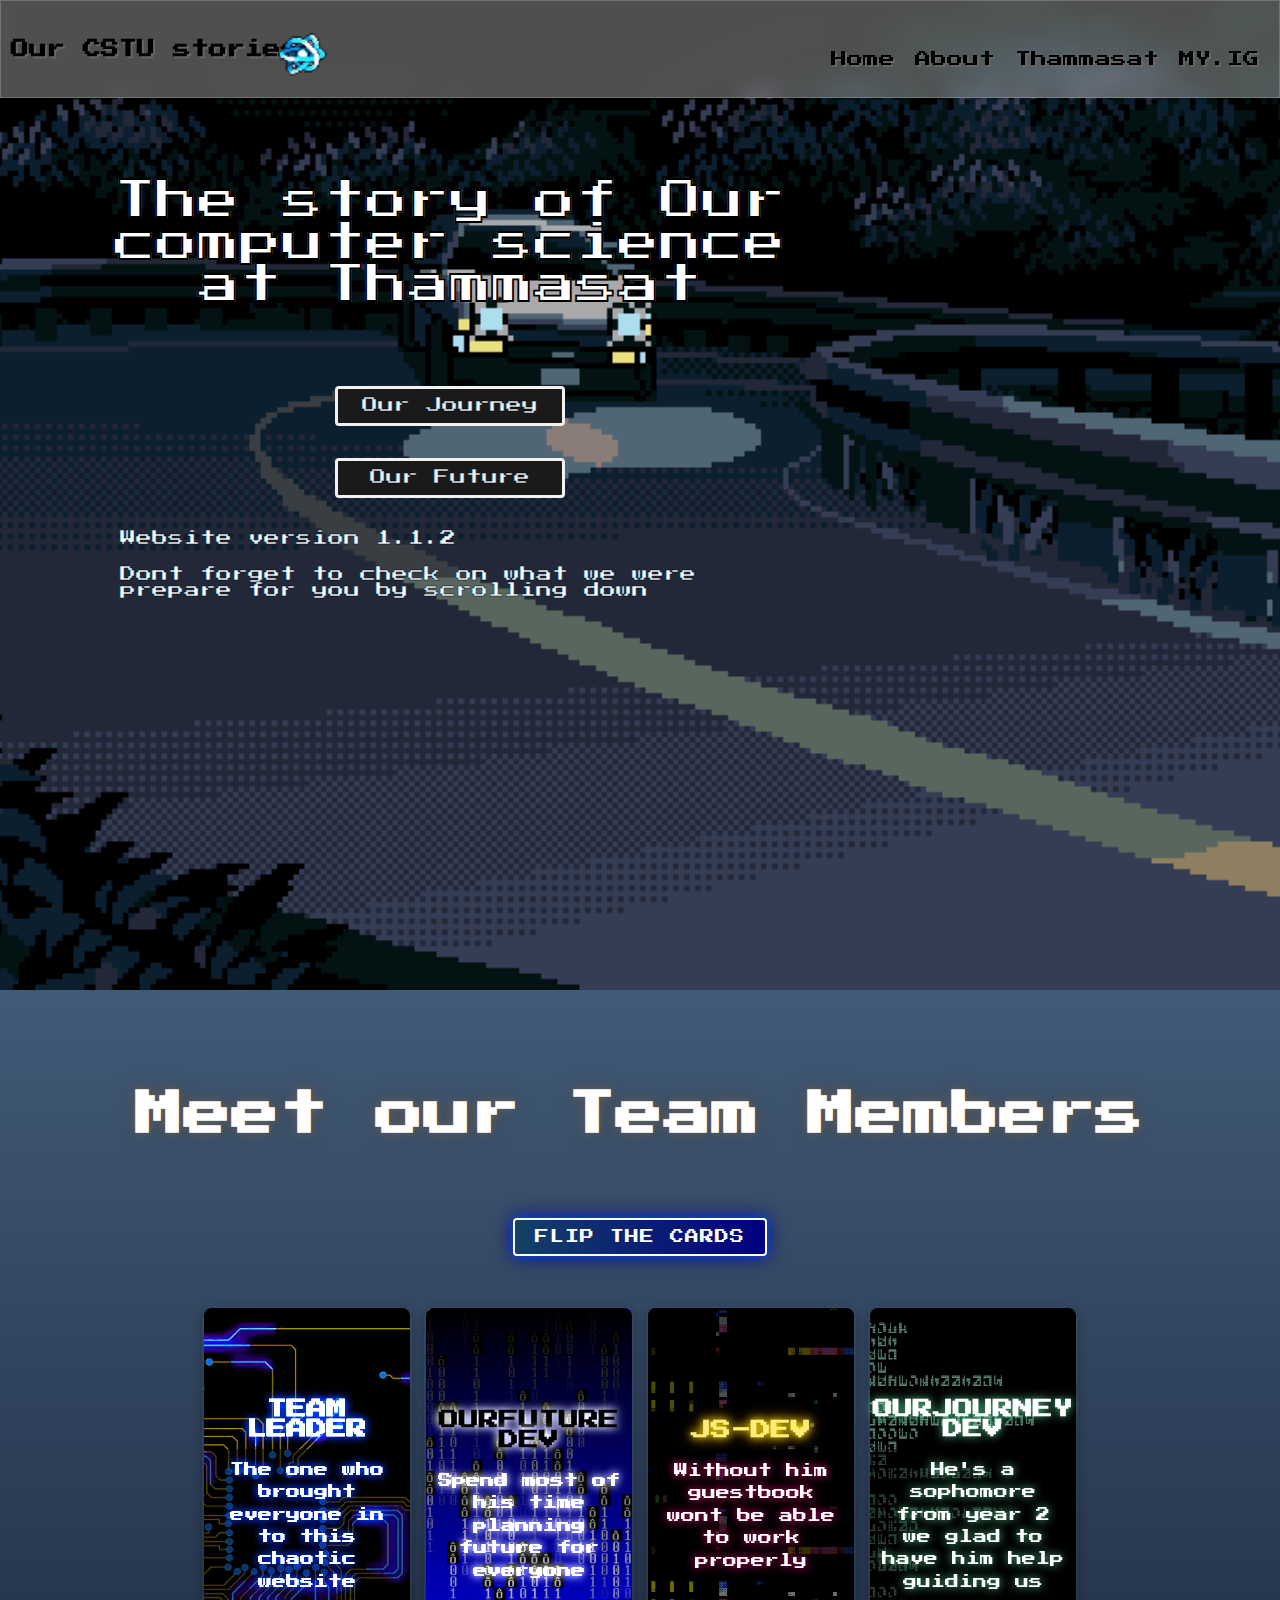
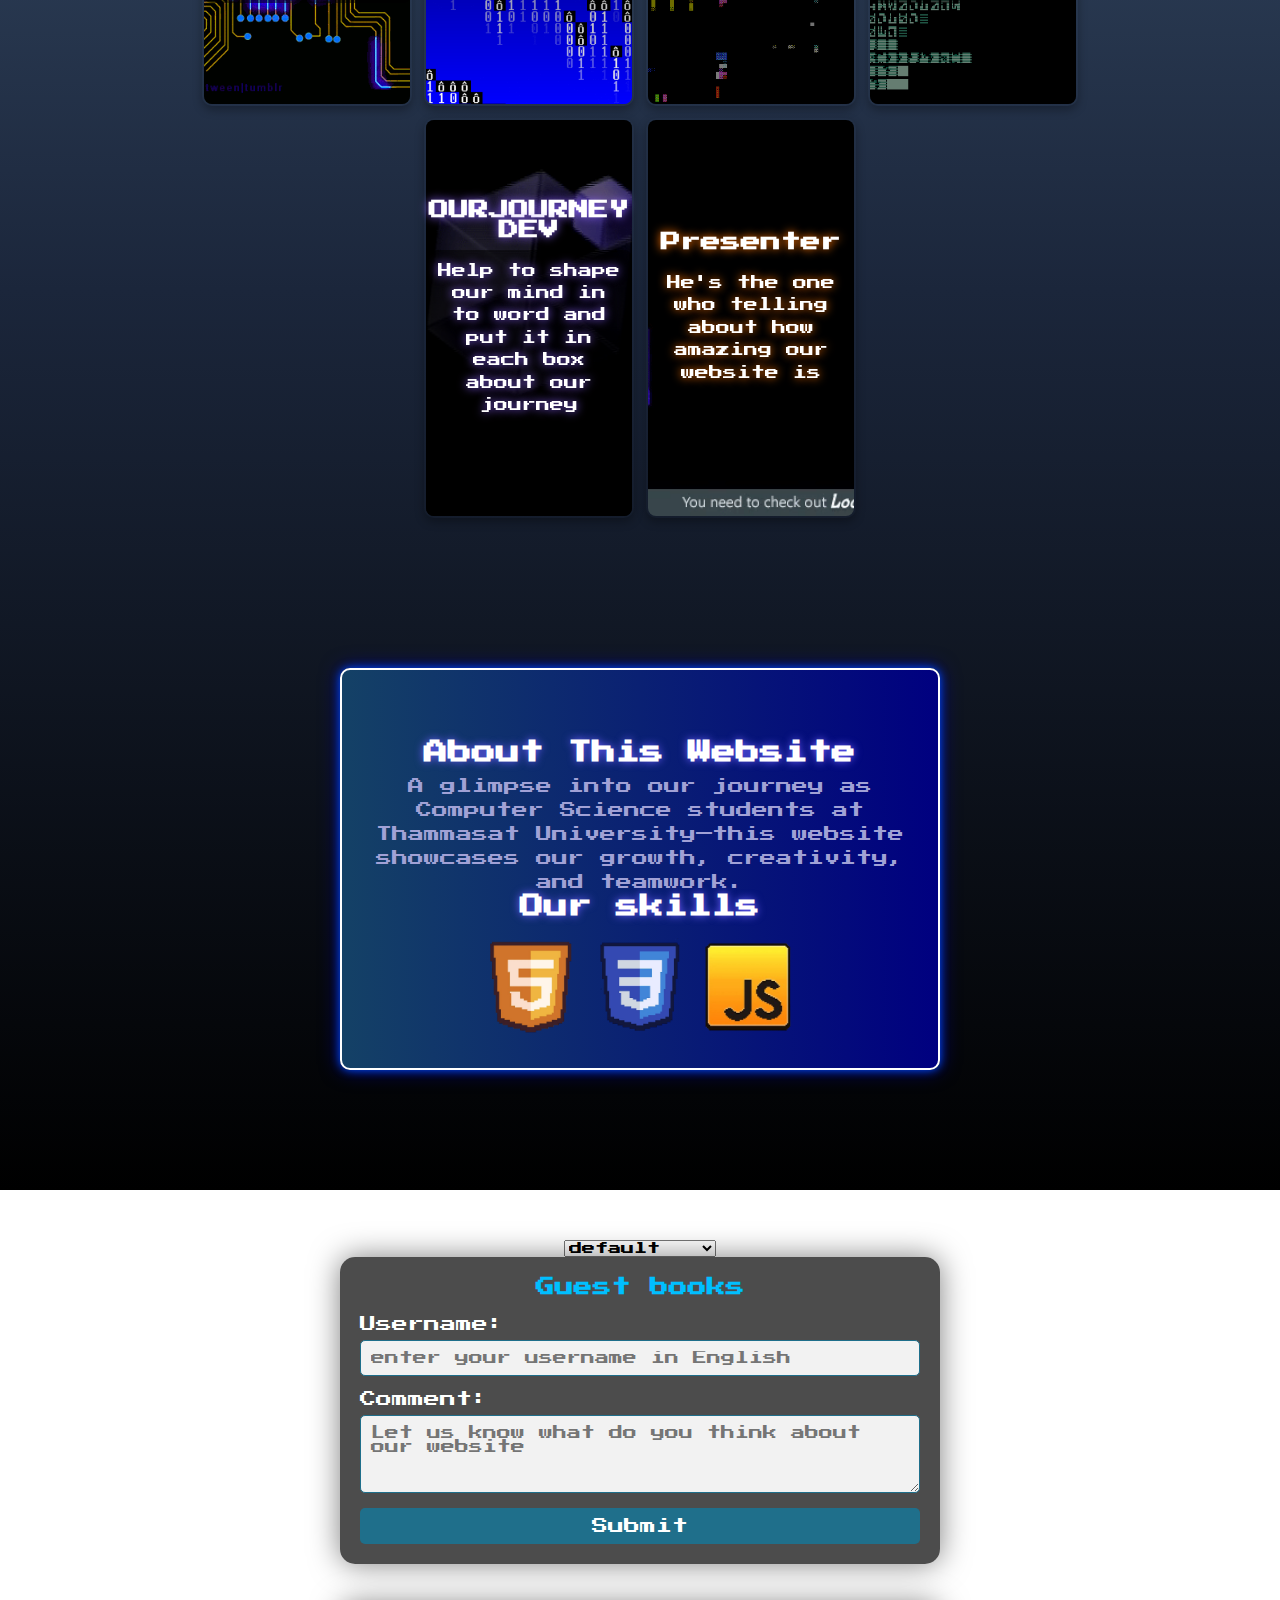
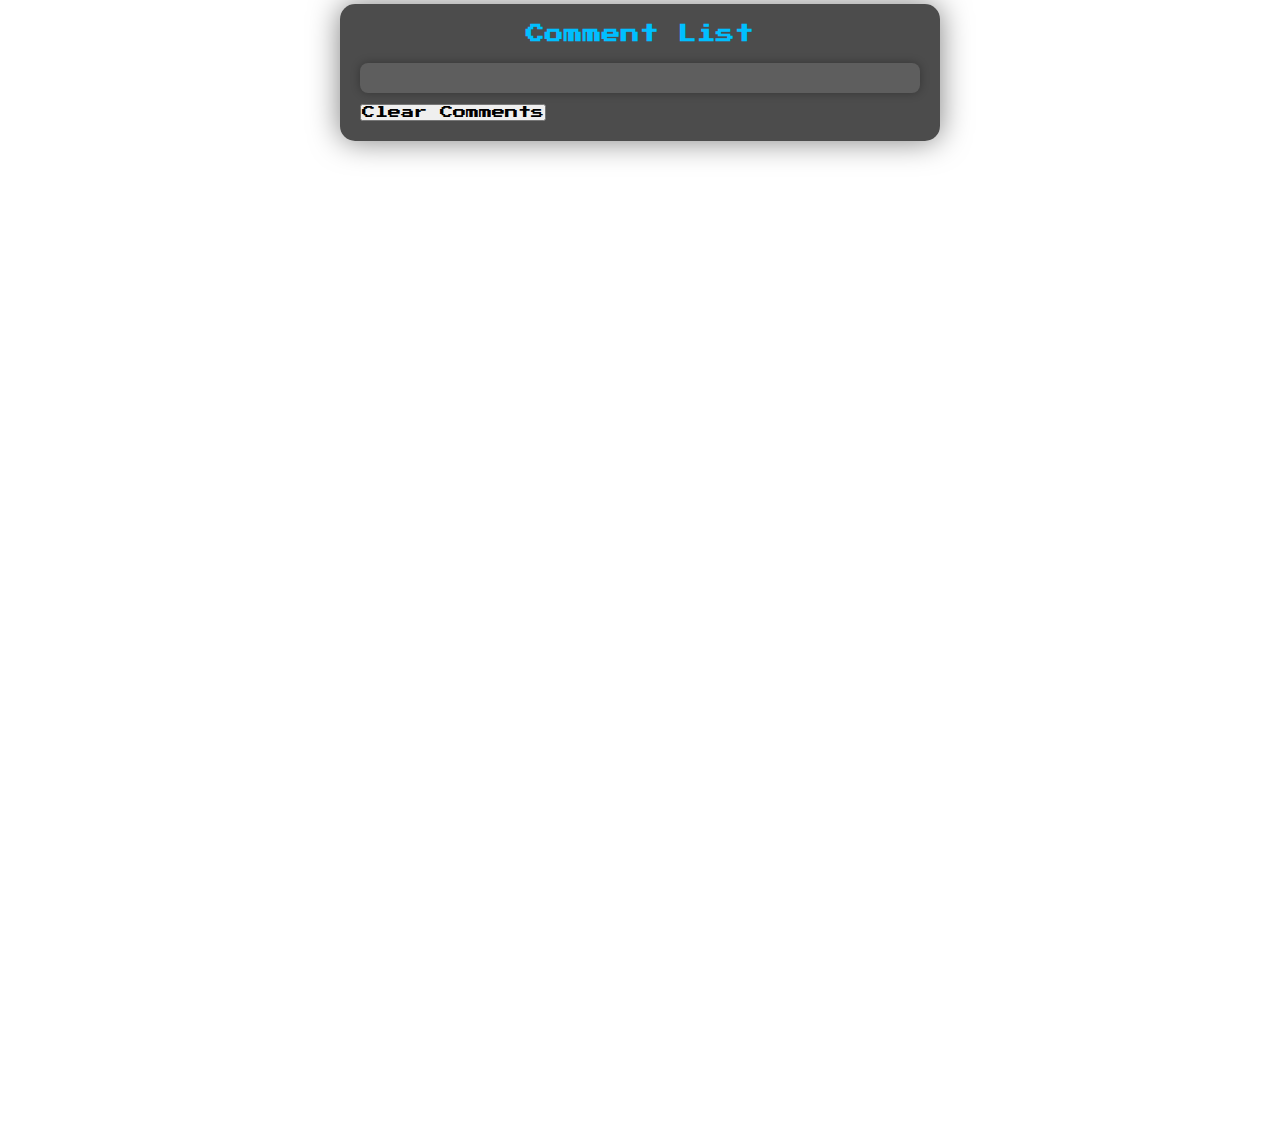
==== commit b0010ce6: "Feat: Add a new feature for a flipping team card also make this page responsive in index.html index." ====
--- a/index.html
+++ b/index.html
@@ -41,15 +41,20 @@
                 <h1>The story of Our computer science at Thammasat</h1>
                 <a href="/myjourney.html">Our Journey</a>
                 <a href="/myfuture.html">Our Future</a>
-                <p>Website version 1.1.1</p>
-                <p>Dont forget to check my video by scrolling down</p>
+                <p>Website version 1.1.2</p>
+                <p>Dont forget to check on what we were prepare for you by scrolling down</p>
             </div>
         </header>
         <!--Banner END-->
         
         <!--About me START-->
         <section id="aboutme">
-            <h1>Meet our Team Members...</h1>
+            <h1>Meet our Team Members</h1>
+
+            <div class="controls">
+                <button id="flipAllButton" class="retro-button">Flip The Cards</button>
+            </div>            
+            
             <section id="team">
                 <div class="team-row">
                     <div class="team-card">
@@ -59,21 +64,21 @@
                                 <h2>Member 1</h2>
                             </div>
                             <div class="team-card-back" id="back1">
-                                <h3>Fun Fact!</h3>
-                                <p>This is my first website ever, and I’m excited to learn more about programming!</p>
+                                <h3>TEAM LEADER</h3>
+                                <p>The one who brought everyone in to this chaotic website</p>
                             </div>
                         </div>
                     </div>
-            
+                
                     <div class="team-card">
                         <div class="team-card-inner">
                             <div class="team-card-front" id="member2">
-                                <h3>Theerapat</h3>
+                                <h3>Theeraphat</h3>
                                 <h2>Member 2</h2>
                             </div>
                             <div class="team-card-back" id="back2">
-                                <h3>Fun Fact!</h3>
-                                <p>Enjoys solving puzzles and playing retro games!</p>
+                                <h3>OURFUTURE DEV</h3>
+                                <p>Spend most of his time planning future for everyone</p>
                             </div>
                         </div>
                     </div>
@@ -85,8 +90,8 @@
                                 <h2>Member 3</h2>
                             </div>
                             <div class="team-card-back" id="back3">
-                                <h3>Fun Fact!</h3>
-                                <p>Dreams of building their own game one day!</p>
+                                <h3>JS-DEV</h3>
+                                <p>Without him guestbook wont be able to work properly</p>
                             </div>
                         </div>
                     </div>
@@ -98,8 +103,8 @@
                                 <h2>Member 4</h2>
                             </div>
                             <div class="team-card-back" id="back4">
-                                <h3>Fun Fact!</h3>
-                                <p>Loves to experiment with AI and automation tools.</p>
+                                <h3>OURJOURNEY DEV</h3>
+                                <p>He's a sophomore from year 2 we glad to have him help guiding us</p>
                             </div>
                         </div>
                     </div>
@@ -111,8 +116,8 @@
                                 <h2>Member 5</h2>
                             </div>
                             <div class="team-card-back" id="back5">
-                                <h3>Fun Fact!</h3>
-                                <p>Enjoys designing websites with a retro aesthetic!</p>
+                                <h3>OURJOURNEY DEV</h3>
+                                <p>Help to shape our mind in to word and put it in each box about our journey</p>
                             </div>
                         </div>
                     </div>
@@ -124,13 +129,27 @@
                                 <h2>Member 6</h2>
                             </div>
                             <div class="team-card-back" id="back6">
-                                <h3>Fun Fact!</h3>
-                                <p>Wants to master JavaScript and become a frontend expert!</p>
+                                <h3>Presenter</h3>
+                                <p>He's the one who telling about how amazing our website is</p>
                             </div>
                         </div>
                     </div>
                 </div>
             </section>
+
+            <div class="about-website">
+                <h2>About This Website</h2>
+                <p>
+                  A glimpse into our journey as Computer Science students at Thammasat University—this website showcases our growth, creativity, and teamwork.
+                </p>
+                <h2>Our skills</h2>
+                <div class="badge">
+                  <img src="/resources/HTML.png" alt="HTML Badge">
+                  <img src="/resources/CSS.png" alt="CSS Badge">
+                  <img src="/resources/JS.png" alt="JavaScript Badge">
+                </div>
+            </div>              
+                      
         </section>
         <!--About me END-->
 
@@ -144,12 +163,12 @@
             </select>            
             
             <form id="commentForm">
-              <h3>Comment</h3>
+              <h3>Guest books</h3>
               <label for="username">Username:</label>
               <input type="text" id="username" name="username" required placeholder="enter your username in English">
               
               <label for="comment">Comment:</label>
-              <textarea id="comment" name="comment" rows="4" required placeholder="enter your comment in here"></textarea>
+              <textarea id="comment" name="comment" rows="4" required placeholder="Let us know what do you think about our website"></textarea>
               
               <button type="submit" id="submitBtn">Submit</button>
             </form>
--- a/index.css
+++ b/index.css
@@ -194,7 +194,7 @@
     background-size: cover;
     background-position: center;
     width: 100vw;
-    height: 100vh;
+    height: 110vh;
     display: flex;
     justify-content: left;
     padding-top: 80px;
@@ -264,13 +264,28 @@
     width: auto;
 }
 
-#aboutme h1
-{
+#aboutme h1 {
+    font-size: 1.5rem;
+    font-size: clamp(1.5rem, 0.9310344827586207rem + 2.7586206896551726vw, 3rem);
     text-align: center;
-    font-size: 20px;
-}
-
-/* teamcard start */
+    text-shadow: 0 0 10px rgb(97, 97, 97), 0 0 20px rgb(73, 73, 73);
+    animation: glow 2s infinite alternate;
+}
+
+@keyframes glow {
+    from {
+        text-shadow: 0 0 10px rgb(97, 97, 97), 0 0 20px rgb(73, 73, 73);
+    }
+    to {
+        text-shadow: 0 0 20px rgb(0, 0, 0), 0 0 40px rgb(0, 0, 0);
+    }
+}
+
+#team
+{
+    margin-top: 50px;
+}
+
 .team-row {
     display: flex;
     flex-wrap: wrap;
@@ -279,7 +294,6 @@
     margin: 50px 0;
 }
 
-/* Team Card */
 .team-card {
     width: 210px;
     height: 400px;
@@ -326,6 +340,68 @@
     background-image: url(/resources/member6.jpg);
     background-position: center;
     background-size: cover;
+}
+
+#back1
+{
+    background-image: url(/resources/back1.gif), linear-gradient(rgba(0, 0, 0, 0.5), rgba(0, 0, 0, 0.5));
+    background-position: center;
+    background-size: cover;
+    background-blend-mode: darken;
+    color: #ffffff;
+    filter: brightness(2);
+    text-shadow: 0 0 10px rgb(0, 60, 255); 
+}
+
+#back2
+{
+    background-image: url(/resources/back2.gif), linear-gradient(rgb(0, 0, 0), rgba(0, 0, 0, 0.5));
+    background-position: center;
+    background-size: cover;
+    background-blend-mode: darken;
+    color: #000000;
+    filter: brightness(2);
+    text-shadow: 0 0 10px rgba(255, 255, 255, 0.8); 
+}
+
+#back3
+{
+    background-image: url(/resources/back3.gif), linear-gradient(rgba(0, 0, 0, 0.753), rgba(0, 0, 0, 0.5));
+    background-position: center;
+    background-size: cover;
+    background-blend-mode: darken;
+    color: #ffffff;
+    text-shadow: 0 0 10px rgb(255, 0, 128); 
+
+}
+
+#back4
+{
+    background-image: url(/resources/back4.gif), linear-gradient(rgba(0, 0, 0, 0.5), rgba(0, 0, 0, 0.5));
+    background-position: center;
+    background-size: cover;
+    background-blend-mode: darken;
+    color: #ffffff;
+    text-shadow: 0 0 10px rgba(118, 255, 191, 0.808); 
+}
+
+#back5
+{
+    background-image: url(/resources/back5.gif), linear-gradient(rgba(0, 0, 0, 0.5), rgba(0, 0, 0, 0.911));
+    background-position: center;
+    background-size: cover;
+    background-blend-mode: darken;
+    color: #ffffff;
+    text-shadow: 0 0 10px rgb(139, 97, 255);
+}
+
+#back6
+{
+    background-image: url(/resources/back6.gif);
+    background-position: center;
+    background-size: cover;
+    color: #ffffff;
+    text-shadow: 0 0 10px rgb(255, 115, 0); 
 }
 
 .team-card-inner {
@@ -362,11 +438,12 @@
 
 .team-card-front h2
 {
-    font-size: 16px;
+    font-size: 0.8125rem;
+    font-size: clamp(0.8125rem, 0.7413793103448276rem + 0.3448275862068966vw, 1rem);
     margin-top: 300px;
-    color: #ffffff; /* White for contrast */
-    text-shadow: 0 0 3px #0095ea; /* Subtle glow for readability */
-    background: rgba(0, 0, 0, 0.6); /* Semi-transparent background */
+    color: #ffffff; 
+    text-shadow: 0 0 3px #0095ea; 
+    background: rgba(0, 0, 0, 0.6); 
     padding: 5px 10px;
     border-radius: 5px;
     font-weight: 500;
@@ -375,9 +452,10 @@
 .team-card-front h3
 {
     margin-top: 0px;
-    font-size: 14px;
-    color: #00ffcc; /* Neon color matching the retro theme */
-    text-shadow: 0 0 5px #00ffcc, 0 0 10px #009999; /* Glowing effect */
+    font-size: 0.75rem;
+    font-size: clamp(0.75rem, 0.7025862068965517rem + 0.22988505747126436vw, 0.875rem);
+    color: #00ffcc; 
+    text-shadow: 0 0 5px #00ffcc, 0 0 10px #009999; 
     letter-spacing: 1px;
     font-weight: bold;
 }
@@ -387,7 +465,6 @@
     transform: rotateY(180deg);
 }
 
-/* Glowing border */
 .team-card-front, .team-card-back {
     position: absolute;
     width: 100%;
@@ -404,15 +481,47 @@
     background-clip: padding-box;
 }
 
-/* Responsive for Smaller Screens */
 @media (max-width: 768px) {
     .team-card {
         width: 150px;
         height: 250px;
     }
-}
-
-/* teamcard end */
+
+    .team-card-front h2
+    {
+        margin-top: 180px;
+    }
+
+}
+
+.team-card-back h3 {
+    font-size: 0.75rem;
+    font-size: clamp(0.75rem, 0.5603448275862069rem + 0.9195402298850575vw, 1.25rem);
+    font-weight: bold;
+    margin: 0;
+
+}
+
+#back3 h3 {
+    color: #ffed78; 
+    text-shadow: 0 0 8px rgb(255, 255, 0), 0 0 15px #ff9900;
+}
+
+.team-card-back p {
+    font-size: 0.625rem;
+    font-size: clamp(0.625rem, 0.5301724137931034rem + 0.45977011494252873vw, 0.875rem);
+    color: #fff;
+    margin: 10px 0;
+    line-height: 1.6;
+    padding: 10px;
+    background: rgba(0, 0, 0, 0.5);
+    border-radius: 8px;
+}
+
+#back2 p
+{
+    background: none;
+}
 
 footer
 {
@@ -482,7 +591,8 @@
     font-size: 14px;
 }
 
-form button {
+form button
+{
     width: 100%;
     padding: 10px;
     border: none;
@@ -494,9 +604,8 @@
     transition: background-color 0.3s ease, transform 0.3s ease;
 }
 
-form button:hover {
-    /* background-color: #2a9fd6; */
-    /* transform: scale(1.05); */
+form button:hover
+{
     background: linear-gradient(45deg, #43ff98, #00d4ff);
     transform: scale(1.1);
     transition: all 0.3s ease-in-out;
@@ -528,7 +637,6 @@
     font-size: 15px;
 }
 
-/* Avatar styling */
 .commentAvatar {
     width: 40px;
     height: 40px;
@@ -543,19 +651,16 @@
     text-transform: uppercase;
 }
 
-/* Alternate comment background */
 .commentCard:nth-child(odd) {
     background: rgba(255, 255, 255, 0.15);
 }
 
-/* Timestamp styling */
 .commentTimestamp {
     font-size: 12px;
     color: #ccc;
     margin-left: auto;
 }
 
-/* Form input glow effect */
 form input:focus,
 form textarea:focus {
     border-color: #00bfff;
@@ -564,7 +669,6 @@
     transition: box-shadow 0.3s ease-in-out;
 }
 
-/* Individual comment card */
 .commentCard {
     background: rgba(255, 255, 255, 0.2);
     padding: 15px;
@@ -582,7 +686,6 @@
     max-width: 100%; /* Ensure it stays within the container */
 }
 
-/* Avatar styling */
 .commentAvatar {
     width: 40px;
     height: 40px;
@@ -597,19 +700,16 @@
     text-transform: uppercase;
 }
 
-/* Alternate comment background */
 .commentCard:nth-child(odd) {
     background: rgba(255, 255, 255, 0.15);
 }
 
-/* Timestamp styling */
 .commentTimestamp {
     font-size: 12px;
     color: #ccc;
     margin-left: auto;
 }
 
-/* Styling for Each Comment */
 .outputBox {
     background-color: rgba(255, 255, 255, 0.1); /* Semi-transparent background */
     padding: 15px;
@@ -625,14 +725,12 @@
     overflow-wrap: break-word; /* Handle long words */
 }
 
-/* Add spacing between username and comment text */
 .outputBox strong {
     color: #ff9900; /* Highlight username */
     display: block; /* Separate from the comment text */
     margin-bottom: 8px; /* Add space below the username */
 }
 
-/* Add subtle hover effect for comments */
 .outputBox:hover {
     box-shadow: 0 0 15px rgba(0, 255, 204, 0.5); /* Neon glow effect */
     transform: scale(1.02); /* Slightly enlarge on hover */
@@ -652,14 +750,119 @@
      color: #ff9900;  /*ทำให้ username ใน comment list เป็นสีส้ม */
 }
 
-.dark-theme {
+.dark-theme
+{
     background: linear-gradient(to bottom, #000000, #575757, #929292 );
 
 }
 
-.neon-theme {
+.neon-theme
+{
     background: linear-gradient(to bottom, #000000, #66dbff, #ffc62b );
     color: #fff;
 }
 
+.retro-button
+{
+    font-family: 'Press Start 2P', monospace; /* Retro font */
+    font-size: 14px;
+    color: #fff;
+    background: linear-gradient(90deg, #144166, #000080); /* Retro gradient */
+    border: 2px solid #ffffff; /* Bright pink border for retro pop */
+    padding: 10px 20px;
+    text-transform: uppercase;
+    letter-spacing: 1px;
+    box-shadow: 0px 0px 10px #0051ff, 0px 0px 20px #000080; /* Glow effect */
+    cursor: pointer;
+    transition: transform 0.2s, box-shadow 0.2s;
+    border-radius: 4px; /* Slightly rounded for polish */
+}
+
+.retro-button:hover
+{
+    transform: scale(1.1); /* Slight zoom */
+    box-shadow: 0px 0px 20px #4f4db9, 0px 0px 30px #6a0dad; /* Stronger glow */
+}
+
+.retro-button:active
+{
+    transform: scale(0.95); /* Press effect */
+    box-shadow: 0px 0px 5px #ff007f, 0px 0px 10px #000080; /* Dim glow */
+}
+
+.flipped
+{
+    transform: rotateY(180deg);
+}
+
+.controls
+{
+    margin-top: 80px;
+    display: flex;
+    align-items: center;
+    justify-content: center;
+}
+
+.about-website
+{
+    background: linear-gradient(90deg, #144166, #000080); 
+    border: 2px solid #ffffff; /* Subtle purple-gray border */
+    border-radius: 10px;
+    color: #cfcff0; /* Soft white/purple text tone */
+    padding: 70px 20px 30px; /* Extra padding at the bottom for badges */
+    max-width: 600px;
+    margin: 20px auto;
+    box-shadow: 0px 0px 10px #0051ff, 0px 0px 20px #000080; /* Soft glow */
+    font-family: 'Roboto', sans-serif; /* Minimal and clean font */
+    text-align: center;
+    position: relative; /* To manage badges position */
+    margin-top: 150px;
+}
+  
+.about-website h2
+{
+    font-size: 1rem;
+    font-size: clamp(1rem, 0.8103448275862069rem + 0.9195402298850575vw, 1.5rem);
+    color: #ffffff; /* Muted neon purple */
+    margin-bottom: 10px;
+    text-shadow: 0 0 8px #6b5eff; /* Subtle glow */
+}
+  
+.about-website p
+{
+    font-size: 0.75rem;
+    font-size: clamp(0.75rem, 0.6551724137931034rem + 0.45977011494252873vw, 1rem);
+    line-height: 1.5;
+    margin: 0;
+    color: #a1a1d6; /* Softer purple text tone */
+}
+  
+.badge
+{
+    display: flex;
+    justify-content: center;
+    gap: 10px; /* Space between images */
+    margin-top: 20px;
+}
+  
+.badge img
+{
+    width: 100px; /* Increased size */
+    height: 100px;
+    object-fit: contain;
+    transition: transform 0.2s ease;
+}
+  
+.badge img:hover
+{
+    transform: scale(1.15); 
+}
+  
+  @media (max-width: 480px) {
+    .badge img {
+      width: 45px; 
+      height: 45px;
+    }
+  }
+  
 /* HOMEPAGE-PART-END */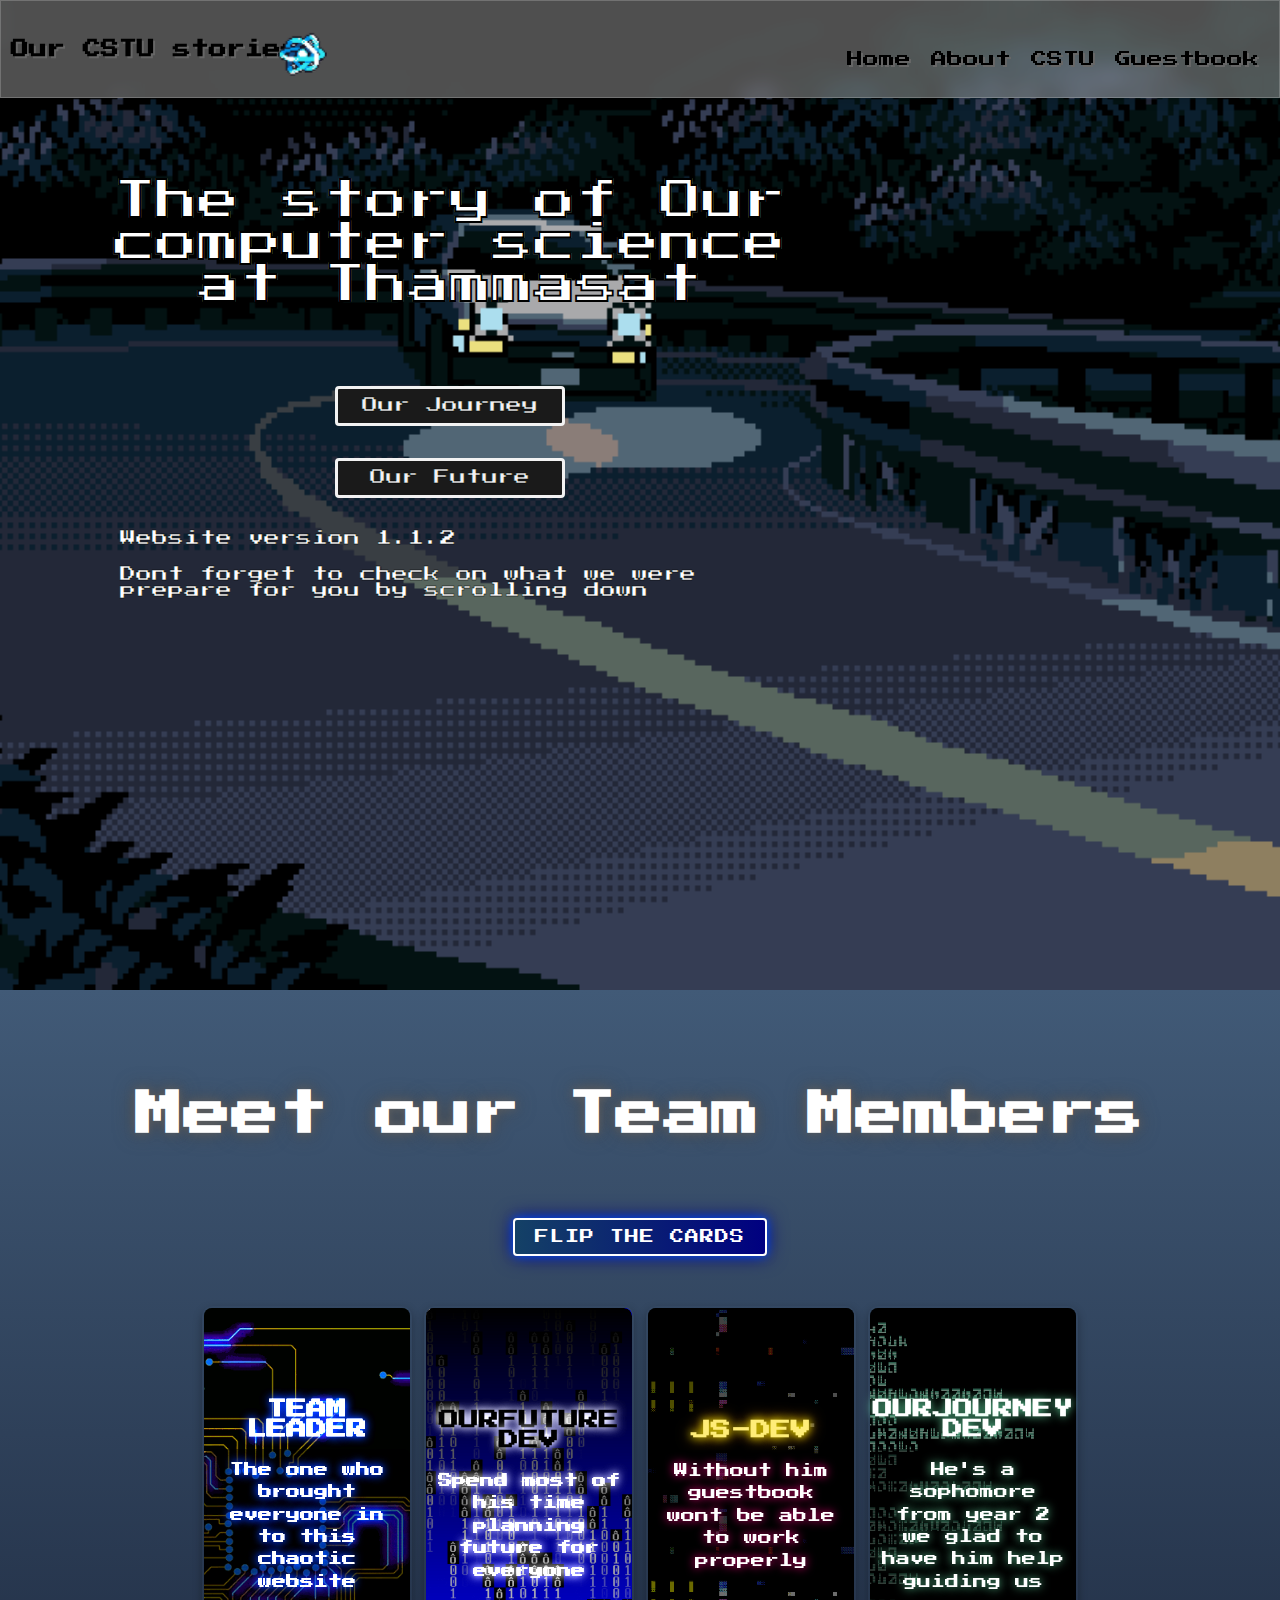
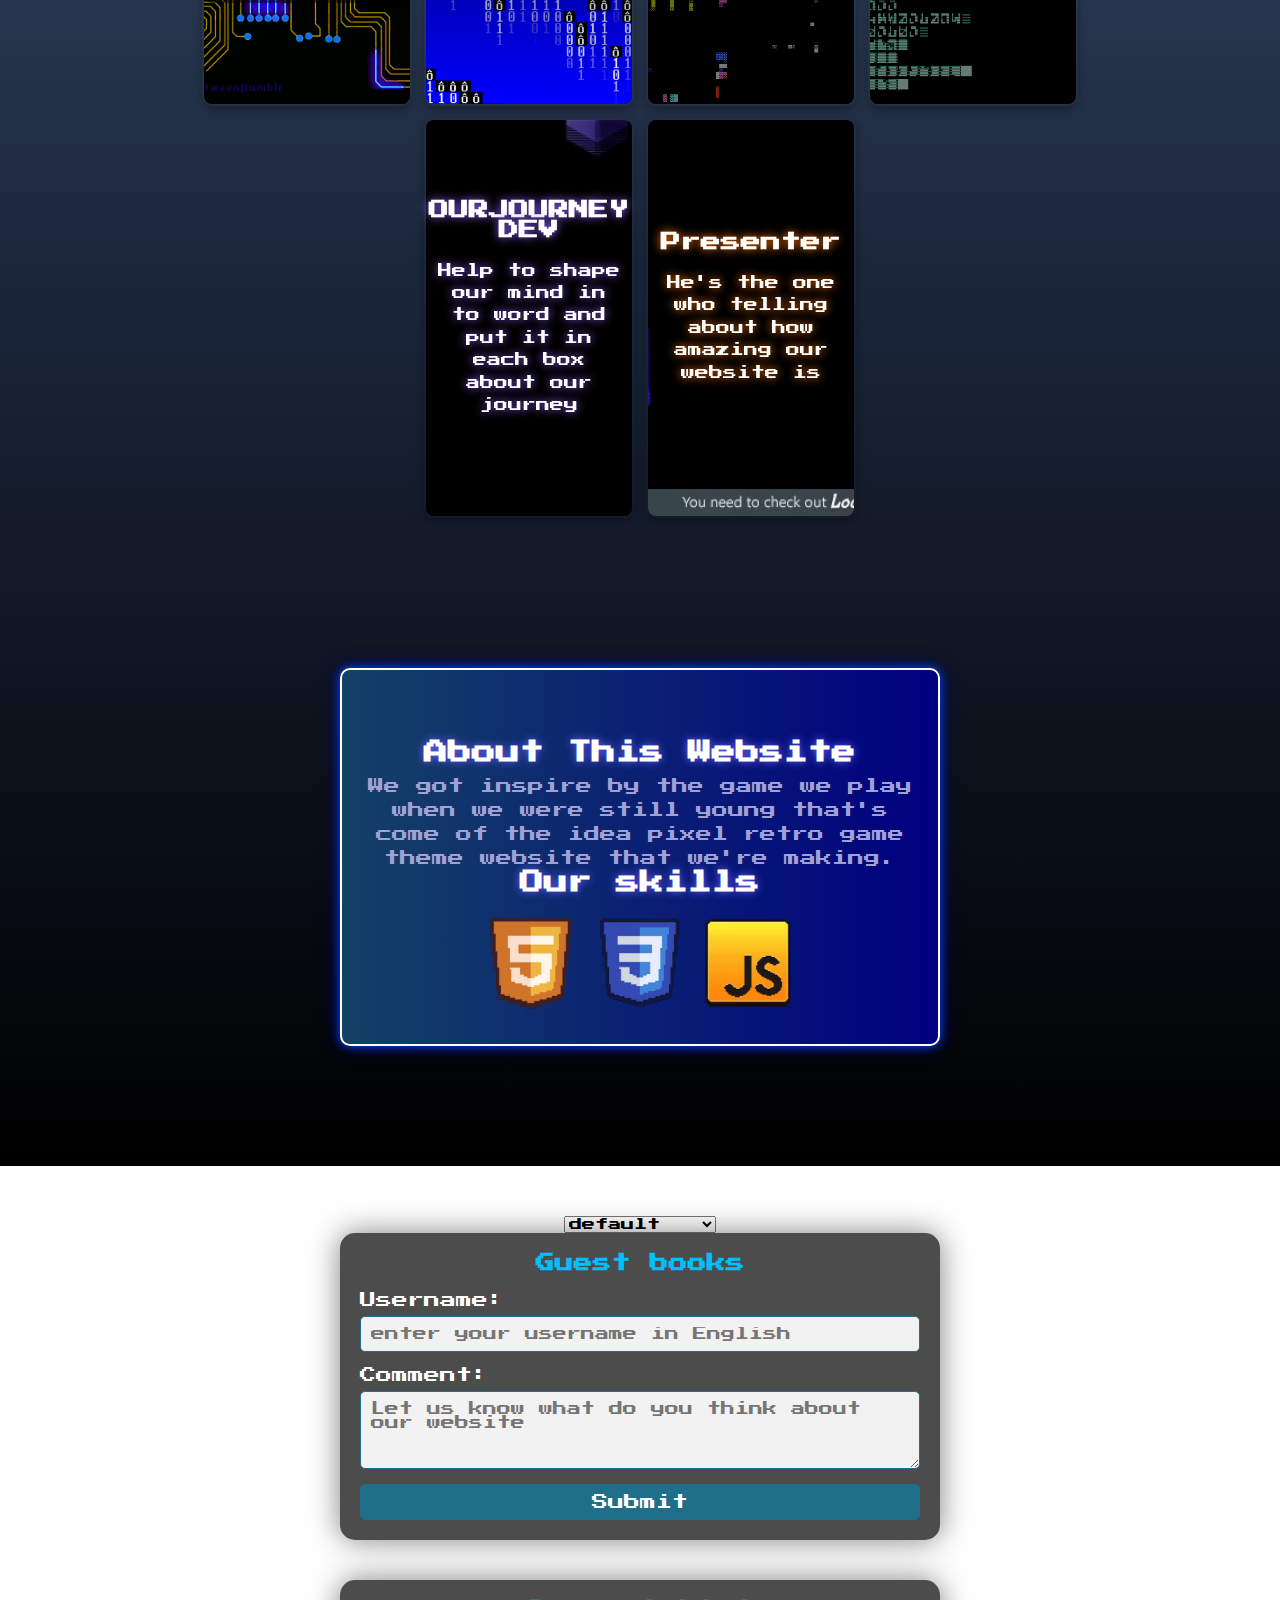
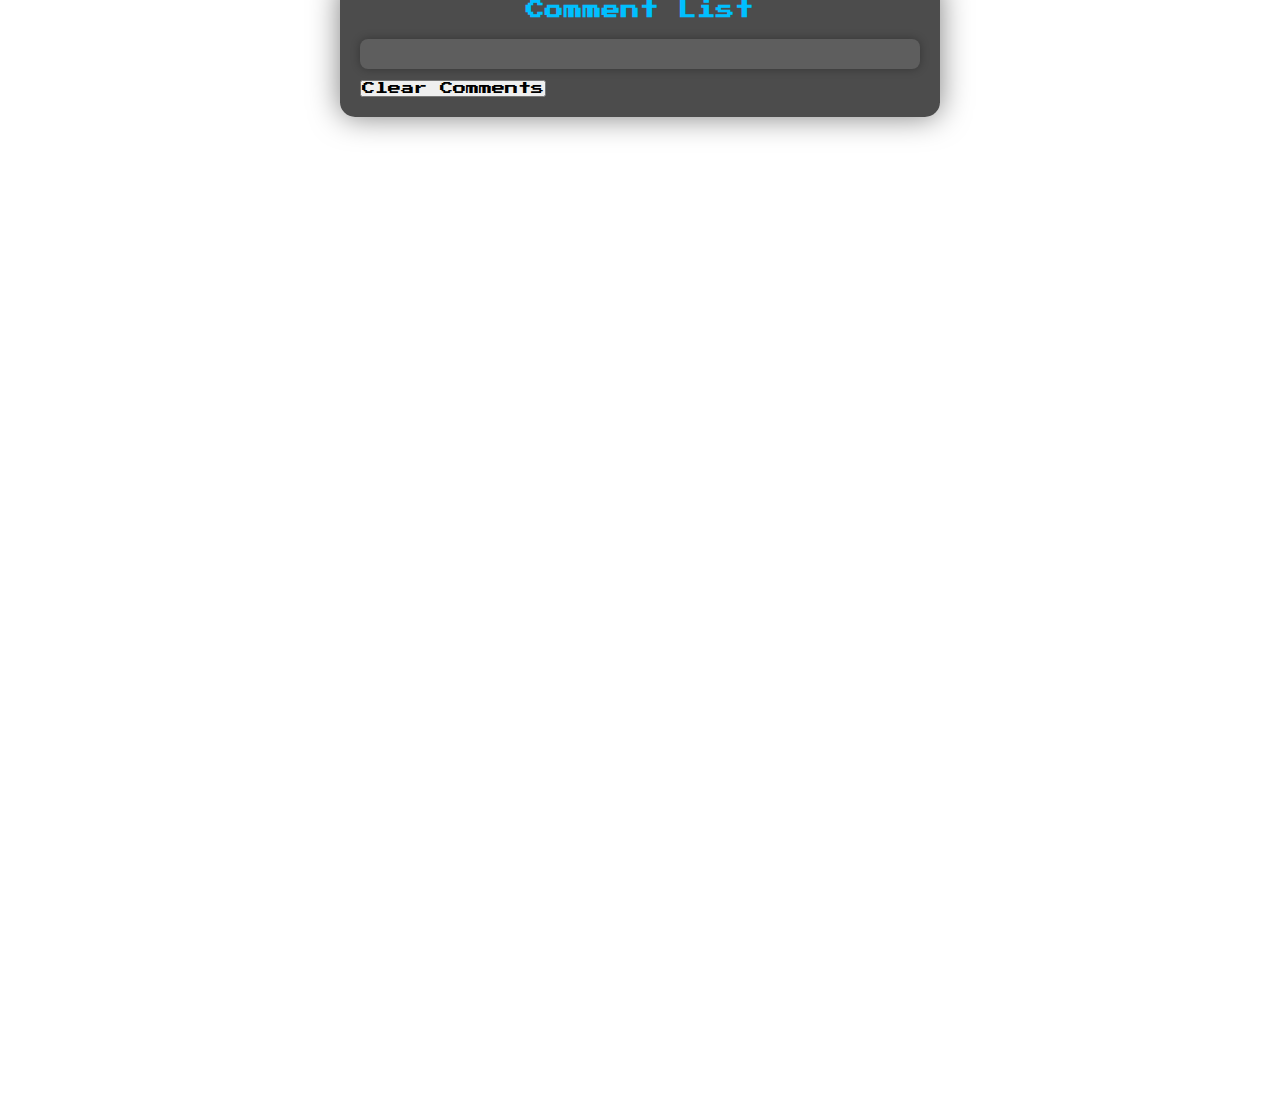
==== commit f73640c1: "Fixing: re-path and re linking navigation bar link in every html file also editing footer content in" ====
--- a/index.html
+++ b/index.html
@@ -27,9 +27,9 @@
             <div class="menuwrap">
                <ul class="menu">  
                 <li><a href="/index.html">Home</a></li>
-                <li><a href="index.html#aboutme">About</a></li> 
-                <li><a href="https://tu.ac.th/">Thammasat</a></li>
-                <li><a href="https://www.instagram.com/shin.koom/">MY.IG</a></li>
+                <li><a href="index.html#aboutme">About</a></li>
+                <li><a href="https://cs.sci.tu.ac.th/">CSTU</a></li> 
+                <li><a href="index.html#comment">Guestbook</a></li>
                </ul>
             </div>
         </nav>
@@ -140,7 +140,7 @@
             <div class="about-website">
                 <h2>About This Website</h2>
                 <p>
-                  A glimpse into our journey as Computer Science students at Thammasat University—this website showcases our growth, creativity, and teamwork.
+                  We got inspire by the game we play when we were still young that's come of the idea pixel retro game theme website that we're making.
                 </p>
                 <h2>Our skills</h2>
                 <div class="badge">
@@ -154,7 +154,7 @@
         <!--About me END-->
 
          <!-- Guest book START-->
-        <div class="guestbook">
+        <div class="guestbook" id="comment">
 
             <select id="themeSelector">
                 <option value="default">default</option>
@@ -188,9 +188,8 @@
 
          <!--Footer START-->
         <footer>
-             <p>© Copyright 2024. Made by Phurin</p>
+             <p>© Copyright 2024. Made by Group26</p>
         </footer>
         <!--Footer END-->
-        
     </body>
 </html>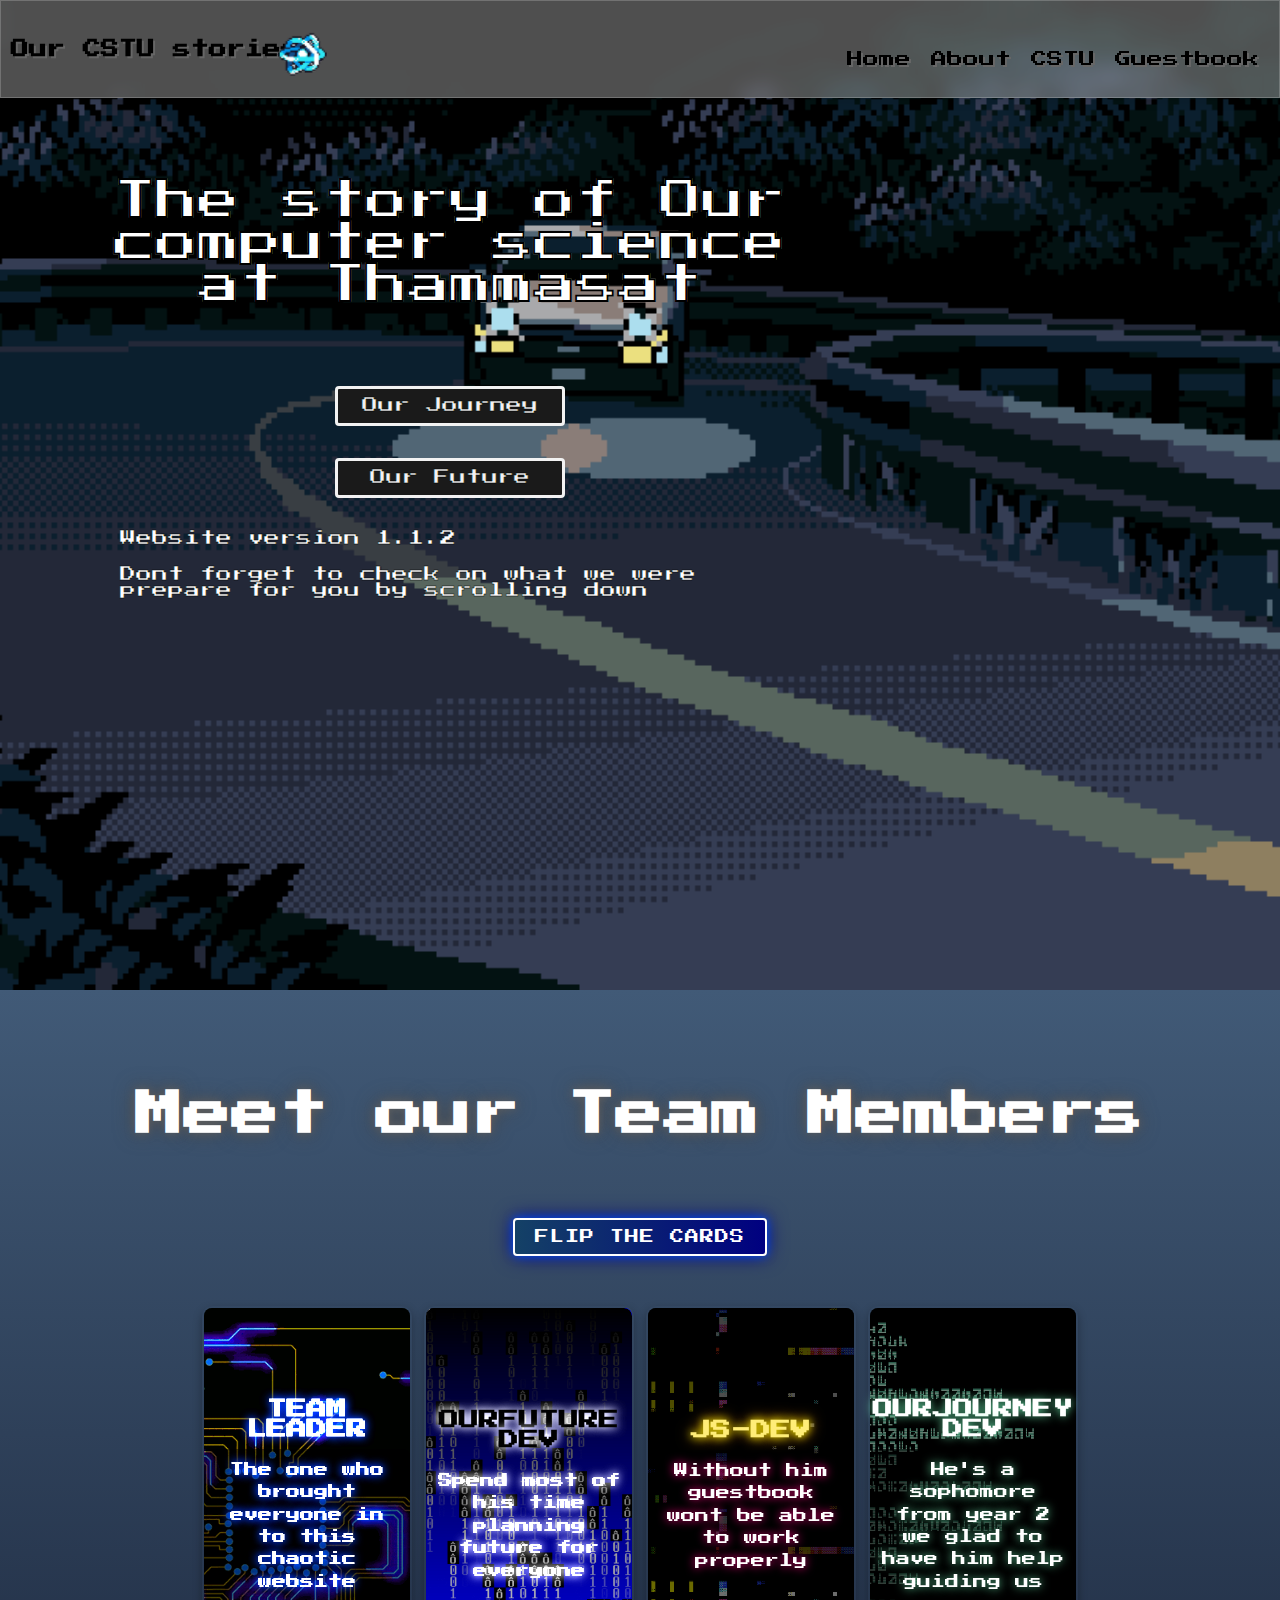
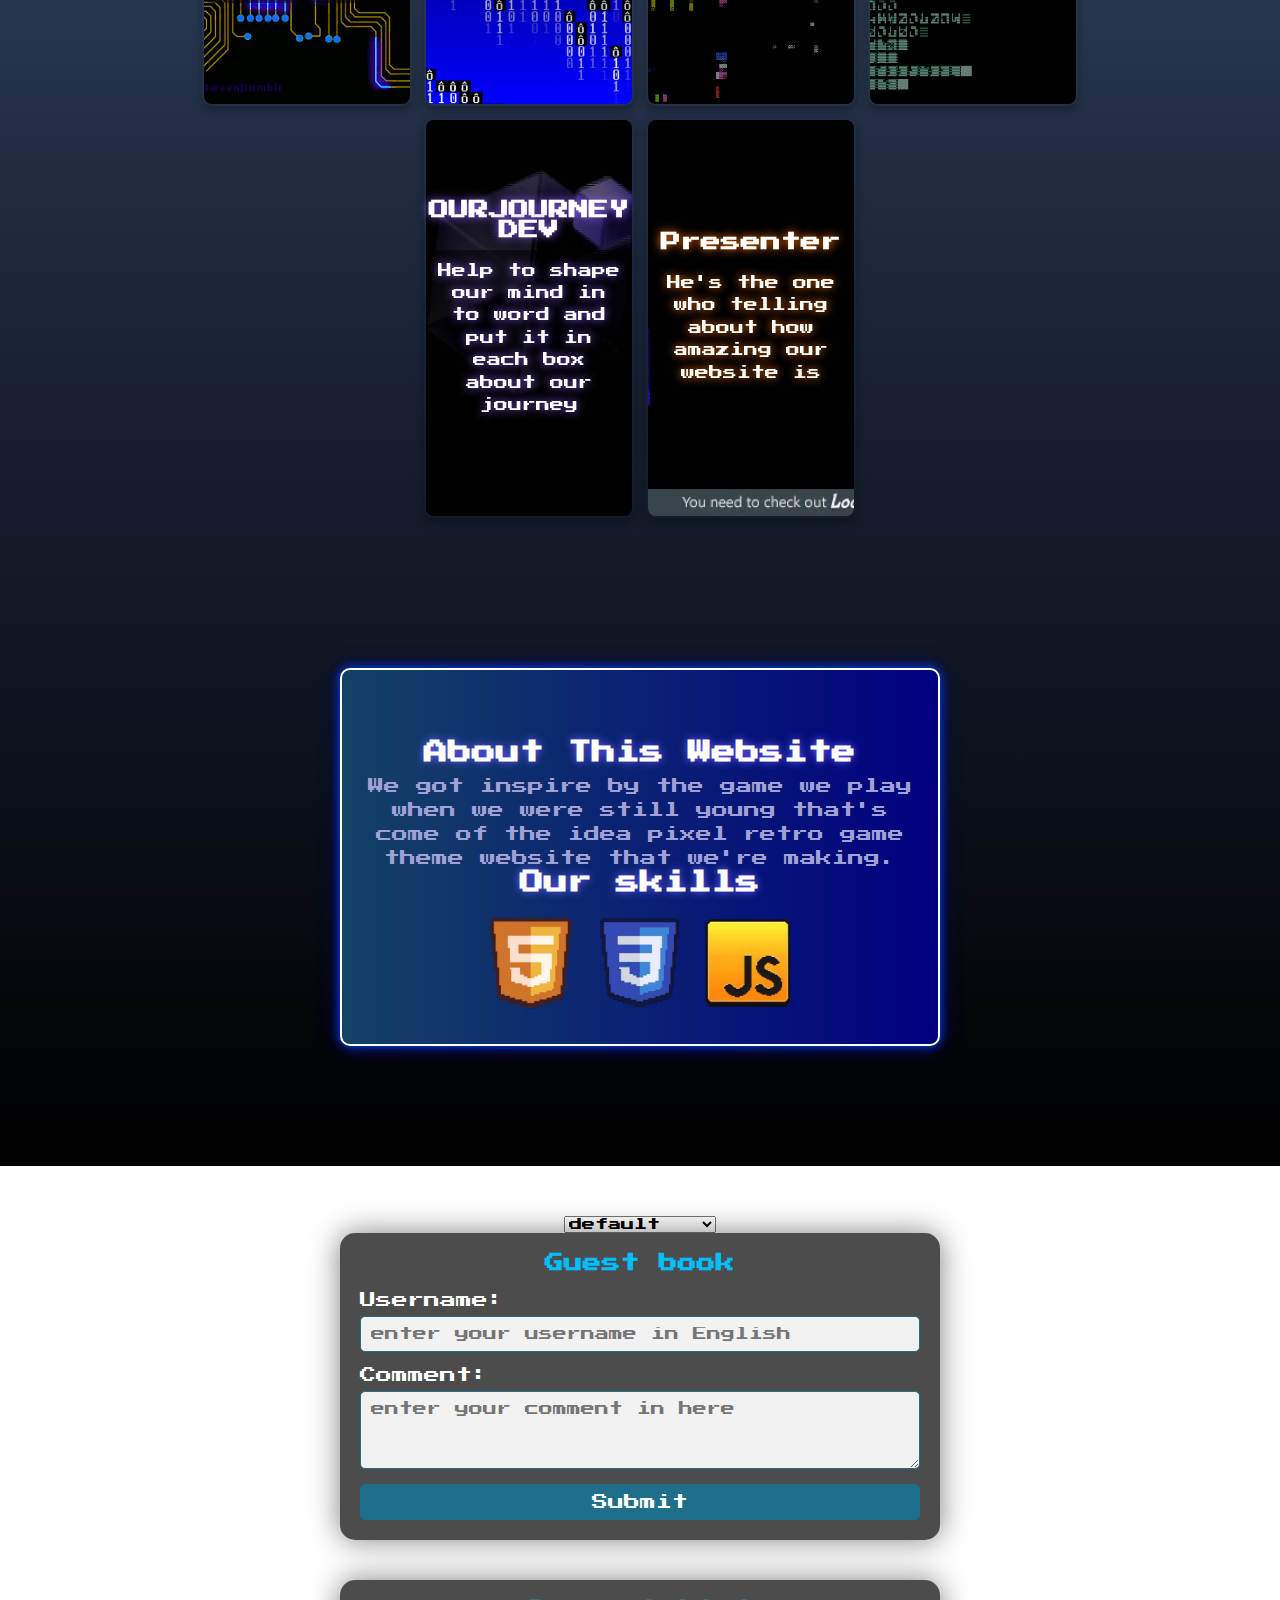
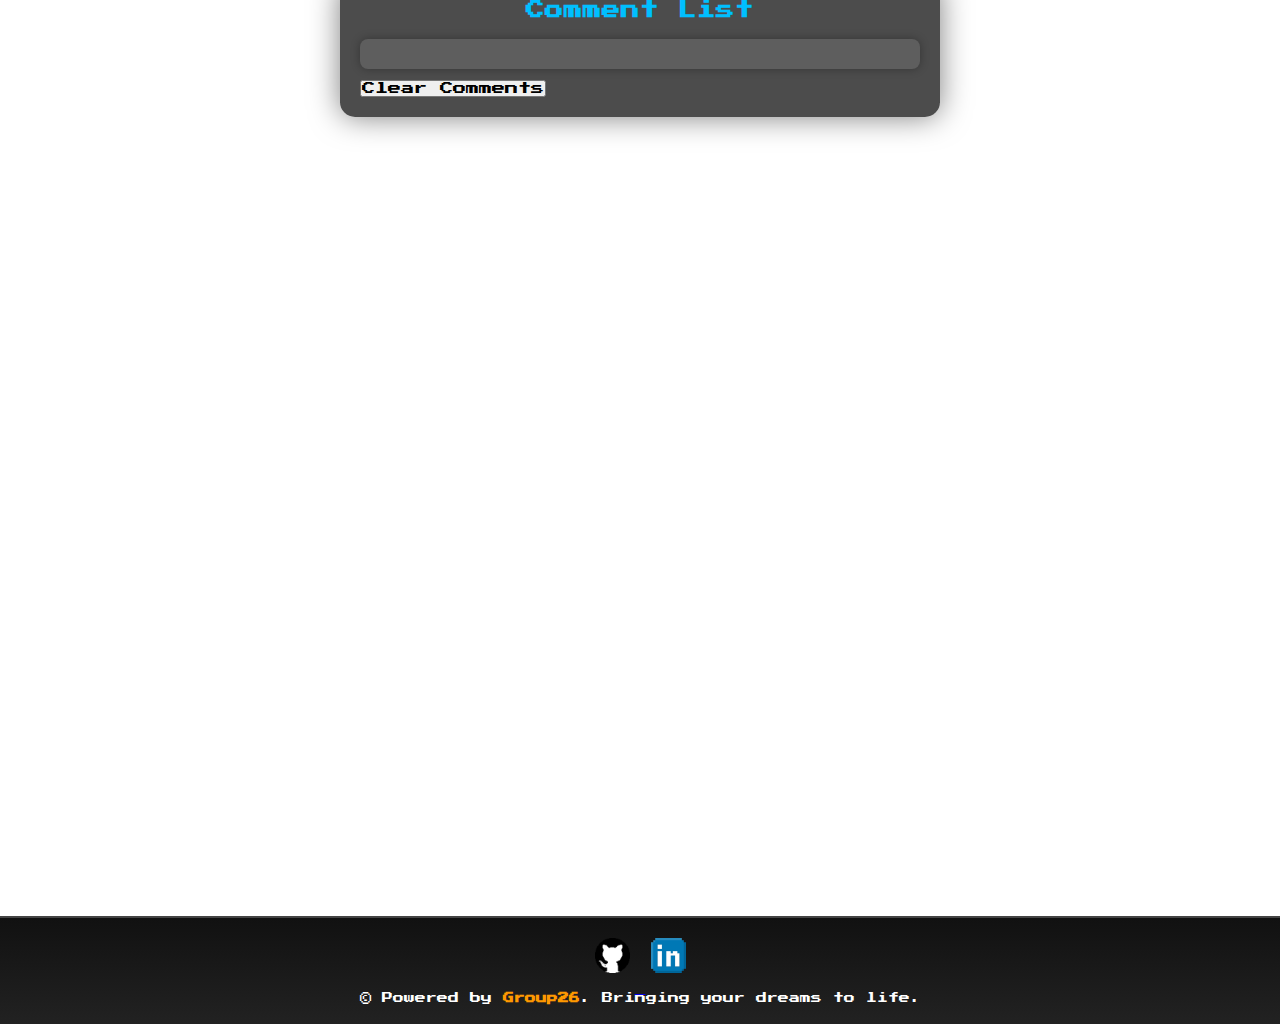
==== commit 5339cbf0: "Add: new footer design to every html file and index.css also edit README.md file" ====
--- a/index.html
+++ b/index.html
@@ -154,7 +154,7 @@
         <!--About me END-->
 
          <!-- Guest book START-->
-        <div class="guestbook" id="comment">
+         <div class="guestbook">
 
             <select id="themeSelector">
                 <option value="default">default</option>
@@ -163,12 +163,12 @@
             </select>            
             
             <form id="commentForm">
-              <h3>Guest books</h3>
+              <h3>Guest book</h3>
               <label for="username">Username:</label>
               <input type="text" id="username" name="username" required placeholder="enter your username in English">
               
               <label for="comment">Comment:</label>
-              <textarea id="comment" name="comment" rows="4" required placeholder="Let us know what do you think about our website"></textarea>
+              <textarea id="comment" name="comment" rows="4" required placeholder="enter your comment in here"></textarea>
               
               <button type="submit" id="submitBtn">Submit</button>
             </form>
@@ -187,8 +187,18 @@
         <!-- Guest book END-->
 
          <!--Footer START-->
-        <footer>
-             <p>© Copyright 2024. Made by Group26</p>
+         <footer class="footer">
+            <div class="footer-content">
+                <div class="social-icons">
+                    <a href="https://github.com/PhurinKaewpuangsek">
+                        <img src="/resources/github.png" alt="GitHub">
+                    </a>
+                    <a href="https://linkedin.com">
+                        <img src="/resources/linkedin.png" alt="LinkedIn">
+                    </a>
+                </div>
+                <p>© Powered by <span class="highlight">Group26</span>. Bringing your dreams to life.</p>
+            </div>
         </footer>
         <!--Footer END-->
     </body>
--- a/index.css
+++ b/index.css
@@ -523,20 +523,6 @@
     background: none;
 }
 
-footer
-{
-    background: black;
-    padding: 1rem;
-    text-align: center;
-    font-size: 10px;
-    color: white;
-    bottom: 0;
-    width: 100%;
-    height: 2%;
-    position: relative;
-    bottom: -17vh;
-}
-
 @media (max-width: 900px)
 {
     .indexbanner
@@ -858,11 +844,44 @@
     transform: scale(1.15); 
 }
   
-  @media (max-width: 480px) {
+@media (max-width: 480px) {
     .badge img {
       width: 45px; 
       height: 45px;
     }
-  }
+}
+
+.footer
+{
+    background: linear-gradient(to bottom, #111, #222);
+    color: #fff;
+    text-align: center;
+    padding: 20px 0;
+    border-top: 2px solid #444;
+    font-size: 0.5rem;
+    font-size: clamp(0.5rem, 0.42887931034482757rem + 0.3448275862068966vw, 0.6875rem);
+}
+
+.footer .footer-content {
+    max-width: 800px;
+    margin: 0 auto;
+}
+
+.footer .highlight {
+    color: #f90;
+    font-weight: bold;
+}
+
+.social-icons img {
+    width: 35px;
+    height: 35px;
+    margin: 0 5px;
+    margin-bottom: 20px;
+    transition: transform 0.3s ease;
+}
+
+.social-icons img:hover {
+    transform: scale(1.2);
+}
   
 /* HOMEPAGE-PART-END */